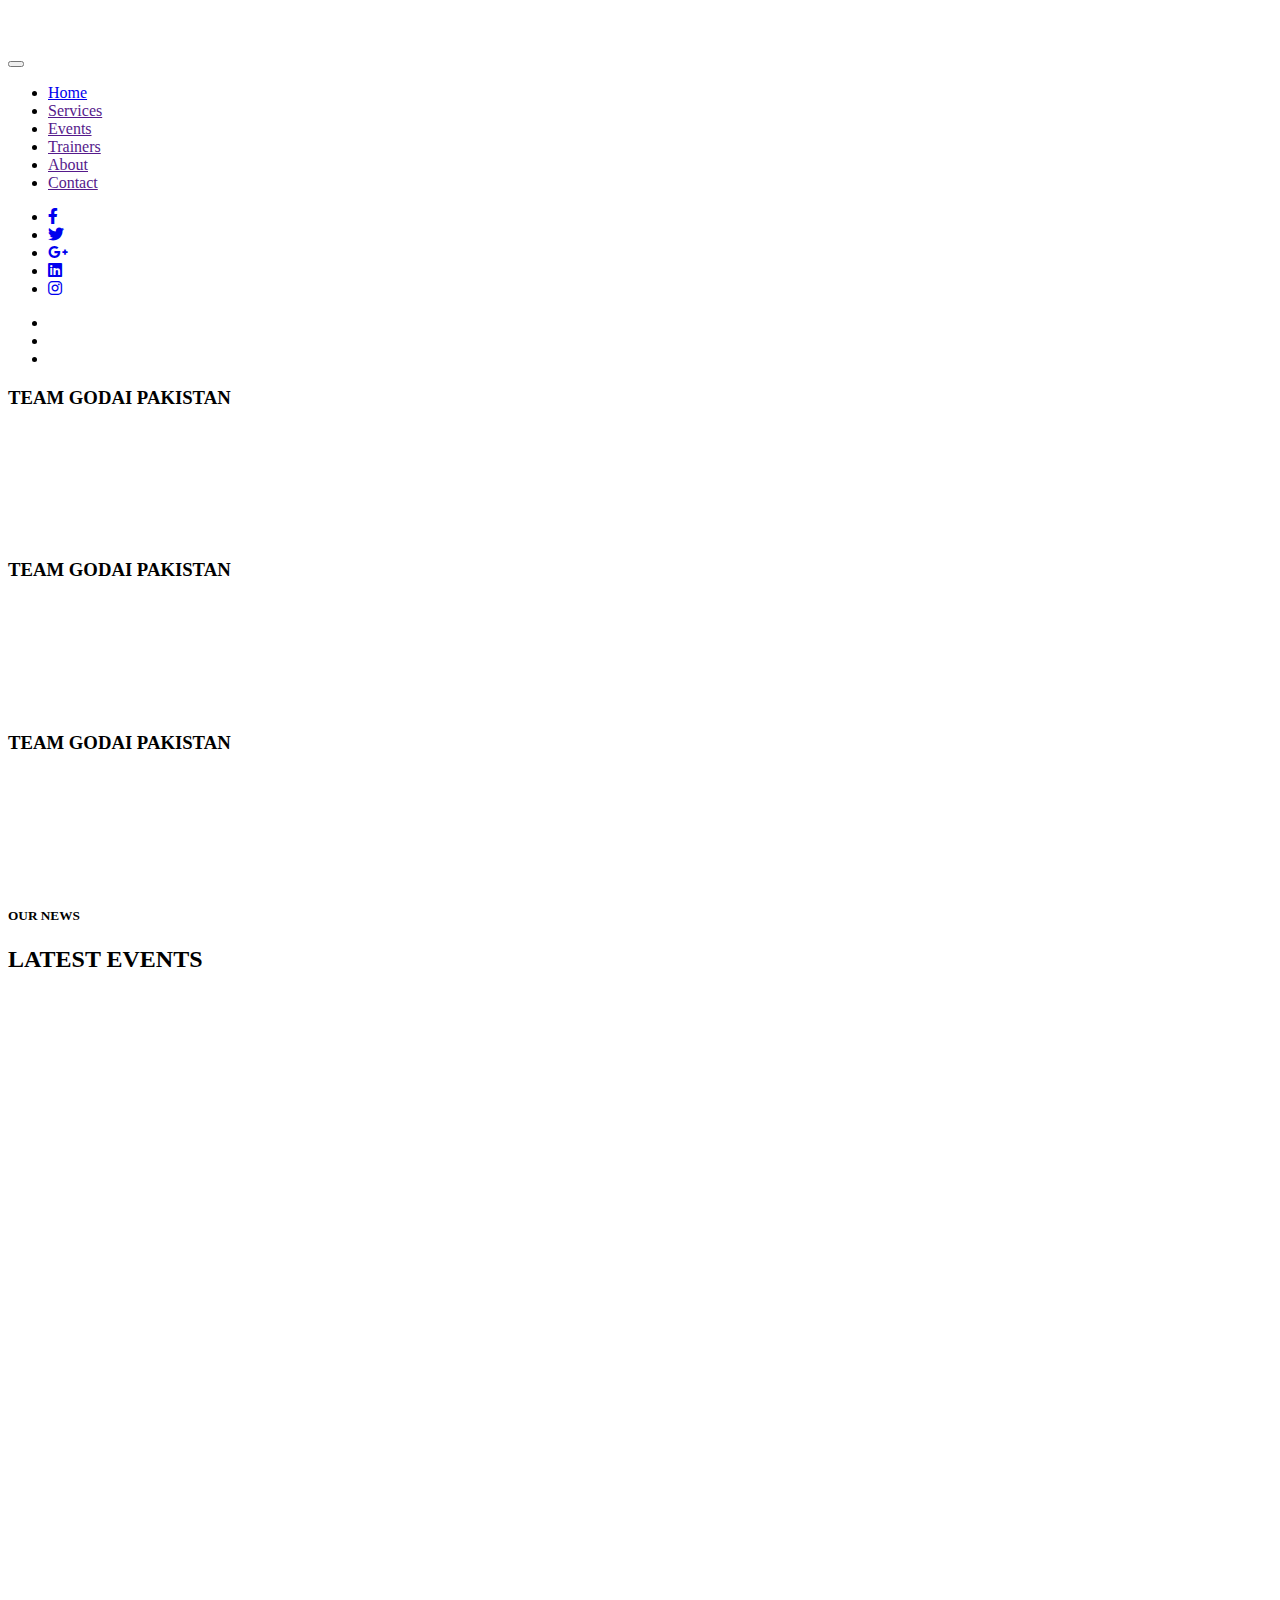
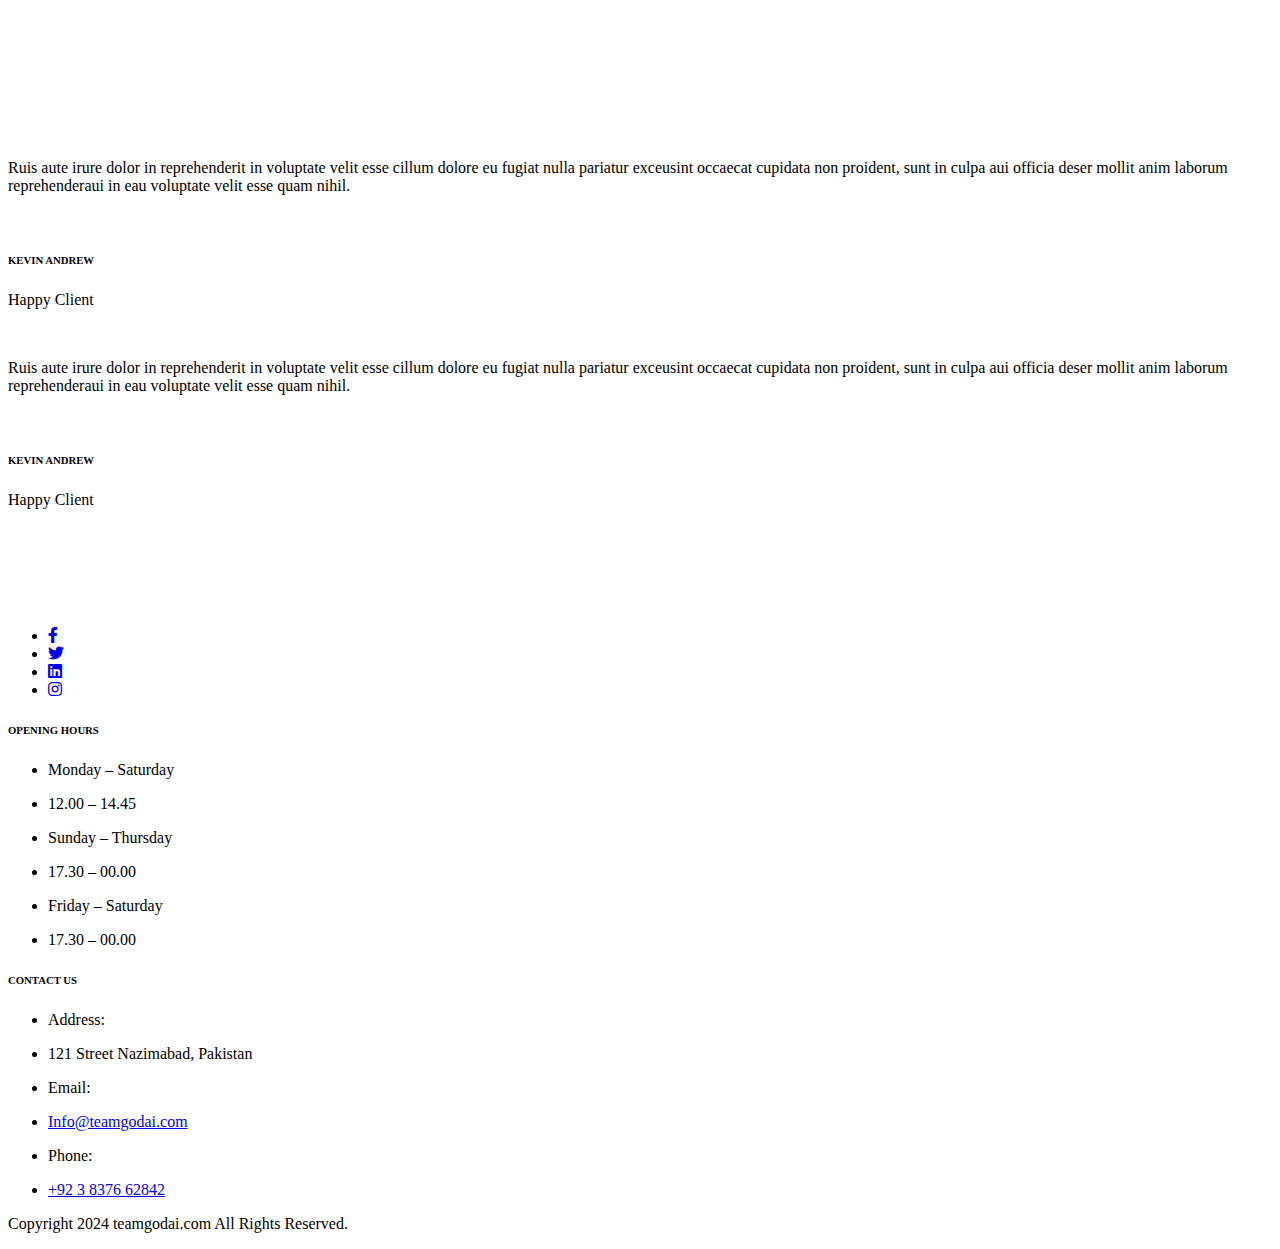
==== index.html @ 5edf479d "index file location change" ====
<!DOCTYPE html>
<html>

<head>
    <title>Home | Team Godai Pakistan</title>

    <!-- /SEO Ultimate -->
    <meta name="viewport" content="width=device-width, initial-scale=1, maximum-scale=1, user-scalable=0">
    <meta charset="utf-8">
    <link rel="apple-touch-icon" sizes="57x57" href="./assets/images/favicon/apple-icon-57x57.png">
    <link rel="apple-touch-icon" sizes="60x60" href="./assets/images/favicon/apple-icon-60x60.png">
    <link rel="apple-touch-icon" sizes="72x72" href="./assets/images/favicon/apple-icon-72x72.png">
    <link rel="apple-touch-icon" sizes="76x76" href="./assets/images/favicon/apple-icon-76x76.png">
    <link rel="apple-touch-icon" sizes="114x114" href="./assets/images/favicon/apple-icon-114x114.png">
    <link rel="apple-touch-icon" sizes="120x120" href="./assets/images/favicon/apple-icon-120x120.png">
    <link rel="apple-touch-icon" sizes="144x144" href="./assets/images/favicon/apple-icon-144x144.png">
    <link rel="apple-touch-icon" sizes="152x152" href="./assets/images/favicon/apple-icon-152x152.png">
    <link rel="apple-touch-icon" sizes="180x180" href="./assets/images/favicon/apple-icon-180x180.png">
    <link rel="icon" type="image/png" sizes="192x192" href="./assets/images/favicon/android-icon-192x192.png">
    <link rel="icon" type="image/png" sizes="32x32" href="./assets/images/favicon/favicon-32x32.png">
    <link rel="icon" type="image/png" sizes="96x96" href="./assets/images/favicon/favicon-96x96.png">
    <link rel="icon" type="image/png" sizes="16x16" href="./assets/images/favicon/favicon-16x16.png">
    <link rel="manifest" href="assets/images/favicon/manifest.json">
    <meta name="msapplication-TileColor" content="#ffffff">
    <meta name="msapplication-TileImage" content="/ms-icon-144x144.png">
    <meta name="theme-color" content="#ffffff"> 

    <!-- Latest compiled and minified CSS -->
    <link href="assets/bootstrap/bootstrap.min.css" rel="stylesheet">
    <link rel="stylesheet" href="assets/js/bootstrap.min.js">
    
    <!-- Font Awesome link -->
    <link rel="stylesheet" href="https://cdnjs.cloudflare.com/ajax/libs/font-awesome/6.0.0-beta3/css/all.min.css">
    <!-- <link rel="stylesheet" href="assets/fonts/all.min.css"> -->
    
    <!-- StyleSheet link CSS -->
    <link href="assets/css/style.css" rel="stylesheet" type="text/css">
    <link href="assets/css/mediaqueries.css" rel="stylesheet" type="text/css">
    <link href="assets/css/owl.carousel.min.css" rel="stylesheet" type="text/css">
    <link href="assets/css/owl.theme.default.min.css" rel="stylesheet" type="text/css">
    <link href="../aos.css" rel="stylesheet">
    <link rel="stylesheet" href="./assets/popups/popup.css">
</head>

<body>
    <div class="banner-section-outer">
        <header>
            <div class="container">
                <nav class="navbar navbar-expand-lg navbar-light">
                    <a class="navbar-brand" href="./index.html">
                        <figure class="mb-0"><img src="./assets/images/logo header.png" alt="" class="img-fluid"></figure>
                    </a>
                    <button class="navbar-toggler collapsed" type="button" data-toggle="collapse" data-target="#navbarSupportedContent" aria-controls="navbarSupportedContent" aria-expanded="false" aria-label="Toggle navigation">
                <!-- <span class="navbar-toggler-icon"></span>
                <span class="navbar-toggler-icon"></span>
                <span class="navbar-toggler-icon"></span> -->
                </button>
                    <div class="collapse navbar-collapse" id="navbarSupportedContent">
                        <ul class="navbar-nav ml-auto">
                            <li class="nav-item active">
                                <a class="nav-link" href="./index.html">Home</a>
                            </li>
                            <li class="nav-item">
                                <a class="nav-link" href="">Services</a>
                            </li>
                            <li class="nav-item">
                                <a class="nav-link" href="">Events</a>
                            </li>
                            <li class="nav-item">
                                <a class="nav-link" href="">Trainers</a>
                            </li>
                            <li class="nav-item">
                                <a class="nav-link" href="">About</a>
                            </li>
                            <!-- <li class="nav-item">
                                <a class="nav-link" href="./pricing.html">Pricing</a>
                            </li> -->
                            <li class="nav-item">
                                <a class="nav-link contact_btn" href="">Contact</a>
                            </li>
                        </ul>
                    </div>
                </nav>
            </div>
        </header>


        <!-- SOCIAL ICONS -->
        <div class="left_icons float-left d-table" >
            <div class="icon_content d-table-cell align-middle">
                <ul class="list-unstyled p-0 m-0">
                    <li>
                        <a href="https://www.facebook.com/teamgodaipakistan"><i class="fa-brands fa-facebook-f" aria-hidden="true"></i></a>
                    </li>
                    <li>
                        <a href="https://twitter.com/TeamGodaiPak"><i class="fa-brands fa-twitter" aria-hidden="true"></i></a>
                    </li>
                    <li>
                        <a href="#"><i class="fa-brands fa-google-plus-g" aria-hidden="true"></i></a>
                    </li>
                    <li>
                        <a href="https://www.linkedin.com/in/team-godai-pakistan-36555a2a0/"><i class="fa-brands fa-linkedin" aria-hidden="true"></i></a>
                    </li>
                    <li class="p-0">
                        <a href="https://www.instagram.com/teamgodaipakistan2000/"><i class="fa-brands fa-instagram" aria-hidden="true"></i></a>
                    </li>
                </ul>
            </div>
        </div>
        
        
        <!-- BANNER SECTION -->
        <section class="banner-section">
            <div class="container">
                <div class="row">
                    <div class="col-lg-12 col-md-12 col-sm-12 col-xs-12">
                        <div id="banner_slider" class="carousel slide" data-ride="carousel">
                            <ul class="carousel-indicators">
                                <li data-target="#banner_slider" data-slide-to="0" class="active"></li>
                                <li data-target="#banner_slider" data-slide-to="1"></li>
                                <li data-target="#banner_slider" data-slide-to="2"></li>
                            </ul>
                            <div class="carousel-inner">
                                <div class="carousel-item active">
                                    <div class="banner-section-content">
                                        <div class="banner-section-wrapper">
                                            <h3>TEAM GODAI PAKISTAN</h3>
                                            <h1 data-aos="fade-up">BE PASSIONATE</h1>
                                            <figure class="white_line mb-0">
                                                <img src="./assets/images/banner_white_line.png" alt="" class="img-fluid">
                                            </figure>
                                        </div>
                                        <p data-aos="fade-right">GYM & Fitness Center Build For Your Health.</p>
                                        <!-- <div class="btn_wrapper" data-aos="fade-up">
                                            <a class="text-decoration-none join_now_btn" href="./about.html#video">Join us now
                                            <i class="fa-solid fa-play"></i>
                                        </a>
                                        </div> -->
                                    </div>
                                </div>
                                <div class="carousel-item">
                                    <div class="banner-section-content">
                                        <div class="banner-section-wrapper">
                                            <h3>TEAM GODAI PAKISTAN</h3>
                                            <h1 data-aos="fade-up">BE PASSIONATE</h1>
                                            <figure class="white_line mb-0">
                                                <img src="./assets/images/banner_white_line.png" alt="" class="img-fluid">
                                            </figure>
                                        </div>
                                        <p data-aos="fade-right">GYM & Fitness Center Build For Your Health.</p>
                                    </div>
                                </div>
                                <div class="carousel-item">
                                    <div class="banner-section-content">
                                        <div class="banner-section-wrapper">
                                            <h3>TEAM GODAI PAKISTAN</h3>
                                            <h1 data-aos="fade-up">BE PASSIONATE</h1>
                                            <figure class="white_line mb-0">
                                                <img src="./assets/images/banner_white_line.png" alt="" class="img-fluid">
                                            </figure>
                                        </div>
                                        <p data-aos="fade-right">GYM & Fitness Center Build For Your Health.</p>
                                    </div>
                                </div>
                            </div>
                        </div>
                    </div>
                </div>
            </div>
        </section>
        <!-- VIDEO ICON -->
        <!-- <div class="banner_video position-relative">
            <a class="popup-vimeo" href="https://video-previews.elements.envatousercontent.com/h264-video-previews/9b19c081-53dc-4345-a05e-0c9a4a52f3e6/26111213.mp4">
                <figure class="video_img mb-0">
                    <img class="thumb img-fluid" style="cursor: pointer" src="./assets/images/banner_video_icon.png" alt="">
                </figure>
            </a>
        </div> -->
    </div>

    <!-- OUR NEWS SECTION -->
    <section class="our_news_section">
        <div class="container">
            <div class="row">
                <div class="col-lg-12 col-md-12 col-sm-12 col-xs-12">
                    <div class="our_news_content">
                        <h5>OUR NEWS</h5>
                        <h2>LATEST EVENTS</h2>
                    </div>
                </div>
            </div>
            <div class="row" data-aos="fade-up">
                <div class="owl-carousel owl-theme">
                    <div class="item">
                        <div class="our_news_box_content">
                            <div class="our_news_box_upper_portion">
                                <figure class="mb-0">
                                    <img src="./assets/images/our_news_1.png" alt="" class="img-fluid">
                                </figure>
                                <div class="our_news_box_image_content">
                                    <h4>07</h4>
                                    <span class="month">Feb</span>
                                </div>
                            </div>
                            <div class="our_news_box_lower_portion">
                                <h5>QUIS AUTEM VEA EUM IURE REPREHENDERIT</h5>
                                <p>Duis aute irure dolor in reprehenderi in voluptate velit esse cillum dolore eu fugiat nulla pariatur.</p>
                                <div class="btn_wrapper">
                                    <a class="read_more_btn text-decoration-none" data-toggle="modal" data-target="#blog-model-1" href="#">Read more</a>
                                </div>
                            </div>
                        </div>
                    </div>
                    <div class="item">
                        <div class="our_news_box_content">
                            <div class="our_news_box_upper_portion">
                                <figure class="mb-0">
                                    <img src="./assets/images/our_news_1.png" alt="" class="img-fluid">
                                </figure>
                                <div class="our_news_box_image_content">
                                    <h4>12</h4>
                                    <span class="month">Mar</span>
                                </div>
                            </div>
                            <div class="our_news_box_lower_portion">
                                <h5>REPREHENDERIT IN VOUTA VELIT ESSE CILLUM</h5>
                                <p>Duis aute irure dolor in reprehenderi in voluptate velit esse cillum dolore eu fugiat nulla pariatur.</p>
                                <div class="btn_wrapper">
                                    <a class="read_more_btn text-decoration-none" data-toggle="modal" data-target="#blog-model-2" href="#">Read more</a>
                                </div>
                            </div>
                        </div>
                    </div>
                    <div class="item">
                        <div class="our_news_box_content">
                            <div class="our_news_box_upper_portion">
                                <figure class="mb-0">
                                    <img src="./assets/images/our_news_1.png" alt="" class="img-fluid">
                                </figure>
                                <div class="our_news_box_image_content">
                                    <h4>23</h4>
                                    <span class="month">Jan</span>
                                </div>
                            </div>
                            <div class="our_news_box_lower_portion">
                                <h5>SOLUTA NOBIS OSE ALIGEN OPTIO CUMUE</h5>
                                <p>Duis aute irure dolor in reprehenderi in voluptate velit esse cillum dolore eu fugiat nulla pariatur.</p>
                                <div class="btn_wrapper">
                                    <a class="read_more_btn text-decoration-none" data-toggle="modal" data-target="#blog-model-3" href="#">Read more</a>
                                </div>
                            </div>
                        </div>
                    </div>
                </div>
            </div>
        </div>
    </section>

    <!-- TESTIMONIALS SECTION -->
    <section class="testimonials_section">
        <div class="container">
            <div class="row">
                <div class="col-lg-7 col-md-7 col-sm-12 col-xs-12">
                    <div class="testimonials_heading_content" data-aos="fade-right">
                        <h5>TESTIMONIALS</h5>
                        <h2>WHAT OUR CLIENTS SAY ABOUT US</h2>
                    </div>
                    <div class="owl-carousel owl-theme">
                        <div class="item">
                            <div class="testimonials_content">
                                <div class="testimonials_apostrophy_wrapper">
                                    <p>Ruis aute irure dolor in reprehenderit in voluptate velit esse cillum dolore eu fugiat nulla pariatur exceusint occaecat cupidata non proident, sunt in culpa aui officia deser mollit anim laborum reprehenderaui in eau
                                        voluptate velit esse quam nihil.</p>
                                    <figure class="apostrophy mb-0">
                                        <img src="./assets/images/testimonials_apostrophy.png" alt="" class="img-fluid">
                                    </figure>
                                </div>
                                <div class="testimonials_wrapper">
                                    <h6>KEVIN ANDREW</h6>
                                    <span>Happy Client</span>
                                    <figure class="white_line mb-0">
                                        <img src="./assets/images/testimonials_white_line.png" alt="" class="img-fluid">
                                    </figure>
                                </div>
                            </div>
                        </div>
                        <div class="item">
                            <div class="testimonials_content">
                                <div class="testimonials_apostrophy_wrapper">
                                    <p>Ruis aute irure dolor in reprehenderit in voluptate velit esse cillum dolore eu fugiat nulla pariatur exceusint occaecat cupidata non proident, sunt in culpa aui officia deser mollit anim laborum reprehenderaui in eau
                                        voluptate velit esse quam nihil.</p>
                                    <figure class="apostrophy mb-0">
                                        <img src="./assets/images/testimonials_apostrophy.png" alt="" class="img-fluid">
                                    </figure>
                                </div>
                                <div class="testimonials_wrapper">
                                    <h6>KEVIN ANDREW</h6>
                                    <span>Happy Client</span>
                                    <figure class="white_line mb-0">
                                        <img src="./assets/images/testimonials_white_line.png" alt="" class="img-fluid">
                                    </figure>
                                </div>
                            </div>
                        </div>
                    </div>
                </div>
                <div class="col-lg-5 col-md-5 col-sm-12 col-xs-12 d-lg-block d-md-flex align-items-center">
                    <div class="testimonials_image">
                        <figure class="mb-0">
                            <img src="./assets/images/testimonials_image.png" alt="">
                        </figure>
                    </div>
                </div>
            </div>
        </div>
    </section>
    
    <!-- FOOTER SECTION -->
    <section class="footer-section">
        <div class="container">
            <div class="middle-portion">
                <div class="row">
                    <div class="col-lg-3 col-md-4 col-sm-6 col-xs-12">
                        <div class="about_col">
                            <a href="./index.html">
                                <figure>
                                    <img src="./assets/images/logo.png" alt="" class="img-fluid">
                                </figure>
                            </a>
                            <ul class="list-unstyled">
                                <li class="icons"><a href="https://www.facebook.com/teamgodaipakistan"><i class="fa-brands fa-facebook-f" aria-hidden="true"></i></a></li>
                                <li class="icons"><a href="https://twitter.com/TeamGodaiPak"><i class="fa-brands fa-twitter" aria-hidden="true"></i></a></li>
                                <li class="icons"><a href="https://www.linkedin.com/in/team-godai-pakistan-36555a2a0/"><i class="fa-brands fa-linkedin" aria-hidden="true"></i></a></li>
                                <li class="icons"><a href="https://www.instagram.com/teamgodaipakistan2000/"><i class="fa-brands fa-instagram" aria-hidden="true"></i></a></li>
                            </ul>
                        </div>
                    </div>
                    <div class="col-lg-3 col-md-4 col-sm-6 col-xs-12 d-lg-block d-none">
                        <div class="hours_col">
                            <h6>OPENING HOURS</h6>
                            <ul class="list-unstyled">
                                <li><p>Monday – Saturday</p></li>
                                <li><span>12.00 – 14.45</span></li>
                                <li><p>Sunday – Thursday</p></li>
                                <li><span>17.30 – 00.00</span></li>
                                <li><p>Friday – Saturday</p></li>
                                <li><span>17.30 – 00.00</span></li>
                            </ul>
                        </div>
                    </div>
                    <div class="col-lg-4 col-md-4 col-sm-6 col-xs-12">
                        <div class="contact_col">
                            <h6>CONTACT US</h6>
                            <ul class="list-unstyled">
                                <li><p>Address:</p></li>
                                <li><span>121 Street Nazimabad, Pakistan</span></li>
                                <li><p>Email:</p></li>
                                <li class="mail"><a href="mailto:Info@teamgodai.com" class="text-decoration-none">Info@teamgodai.com</a></li>
                                <li><p>Phone:</p></li>
                                <li class="mb-0"><a href="tel:+923837662842" class="text-decoration-none">+92 3 8376 62842</a></li>
                            </ul>
                        </div>
                    </div>
                </div>
            </div>
        </div>
        <div class="bottom-portion">
            <div class="copyright col-xl-12">
                <p>Copyright 2024 teamgodai.com All Rights Reserved.</p>
            </div>
        </div>
        <!-- <figure class="mb-0 footer_right_icon right_icon">
            <img src="./assets/images/footer_right_icon.png" alt="" class="img-fluid">
        </figure> -->
    </section>


    <!-- BLOG SECTION POPUP -->
    <div id="blog-model-1" class="modal fade blog-model-con" tabindex="-1" style="display: none;" aria-hidden="true">
        <div class="modal-dialog">
            <div class="modal-content">
                <div class="modal-header">
                    <button type="button" class="close" data-dismiss="modal" aria-label="Close"><span aria-hidden="true" ><i class="fa-solid fa-x"></i></span></button>
                </div>
                <div class="modal-body">
                    <div class="blog-box-item mb-0">
                        <div class="blog-img">
                            <figure class="mb-0">
                                <img src="./assets/images/our_news_1.png" alt="blog-img" class="img-fluid">
                            </figure>
                        </div>
                        <div class="blog-content pl-0 pr-0">
                            <div class="blog-auteher-title">
                                <span>By Elina Parker</span>
                                <span class="float-lg-right">Oct 13, 2022</span>
                            </div>
                            <div class="social_icons">
                                <ul class="list-unstyled">
                                    <li><a href="#"><i class="fa-brands fa-facebook-f" aria-hidden="true"></i></a></li>
                                    <li><a href="#"><i class="fa-brands fa-twitter" aria-hidden="true"></i></a></li>
                                    <li><a href="#"><i class="fa-brands fa-instagram mr-0" aria-hidden="true"></i></a></li>
                                </ul>
                            </div>
                            <h5>QUIS AUTEM VEA EUM IURE REPREHENDERIT</h5>
                            <p>
                                Duis aute irure dolor in reprehenderi in voluptate velit esse cillum dolore eu fugiat nulla pariatur. in reprehenderit in voluptateesse occaecat cuida at non proident, sunt in culpa qui officia deserun.Lorem ipsum dolor sit amet, consectetur adipiscing
                                elit. Nullam tempor eros a tellus auctor, nec suscipit nunc dignissim. Ut suscipit gravida augue sed elementum. Sed sed luctus nisl. Donec scelerisque nisi in sodales mattis. Vestibulum suscipit odio ac enim blandit sollicitudin.
                                Aliquam ultrices sem quis urna placerat interdum. Etiam rutrum, quam sagittis tristique mollis, libero arcu scelerisque erat, eget tincidunt eros diam quis nunc.
                            </p>
                            <h5 class="contact">CONTACT US</h5>
                            <h3>SEND US A MESSAGE & JOIN OUR TEAM</h3>
                            <form class="contact-form blog-model-form">
                                <div class="row">
                                    <div class="col-lg-6 col-md-6 col-sm-6">
                                        <div class="form-group mb-0">
                                            <input type="text" name="name" id="fname" class="form-placeholder-color" placeholder="Name">
                                        </div>
                                    </div>
                                    <div class="col-lg-6 col-md-6 col-sm-6">
                                        <div class="form-group mb-0">
                                            <input type="tel" name="phone" id="phonenumber" class="form-placeholder-color form_style" placeholder="Phone">
                                        </div>
                                    </div>
                                    <div class="col-lg-6 col-md-6 col-sm-6">
                                        <div class="form-group mb-0">
                                            <input type="email" name="email" id="emailaddress" class="form-placeholder-color" placeholder="Email">
                                        </div>
                                    </div>
                                    <div class="col-lg-6 col-md-6 col-sm-6">
                                        <div class="form-group mb-0">
                                            <input type="text" name="sub" id="subject" class="form-placeholder-color form_style" placeholder="Subject">
                                        </div>
                                    </div>
                                </div>
                                <div class="row">
                                    <div class="col-lg-12">
                                        <div class=" form-group mb-0">
                                            <textarea rows="3" name="msg" id="message" class="form-placeholder-color" placeholder="Message"></textarea>
                                        </div>
                                    </div>
                                </div>
                                <button type="submit" name="btnsubmit" id="sendbtn">Send now<i class="fa-solid fa-play"></i></button>
                            </form>
                        </div>
                    </div>
                </div>
            </div>
        </div>
    </div>
    <div id="blog-model-2" class="modal fade blog-model-con" tabindex="-1" style="display: none;" aria-hidden="true">
        <div class="modal-dialog">
            <div class="modal-content">
                <div class="modal-header">
                    <button type="button" class="close" data-dismiss="modal" aria-label="Close"><span aria-hidden="true" ><i class="fa-solid fa-x"></i></span></button>
                </div>
                <div class="modal-body">
                    <div class="blog-box-item mb-0">
                        <div class="blog-img">
                            <figure class="mb-0">
                                <img src="./assets/images/our_news_2.png" alt="blog-img" class="img-fluid">
                            </figure>
                        </div>
                        <div class="blog-content pl-0 pr-0">
                            <div class="blog-auteher-title">
                                <span>By Elina Parker</span>
                                <span class="float-lg-right">Oct 13, 2022</span>
                            </div>
                            <div class="social_icons">
                                <ul class="list-unstyled">
                                    <li><a href="#"><i class="fa-brands fa-facebook-f" aria-hidden="true"></i></a></li>
                                    <li><a href="#"><i class="fa-brands fa-twitter" aria-hidden="true"></i></a></li>
                                    <li><a href="#"><i class="fa-brands fa-instagram mr-0" aria-hidden="true"></i></a></li>
                                </ul>
                            </div>
                            <h5>REPREHENDERIT IN VOUTA VELIT ESSE CILLUM</h5>
                            <p>
                                Duis aute irure dolor in reprehenderi in voluptate velit esse cillum dolore eu fugiat nulla pariatur. in reprehenderit in voluptateesse occaecat cuida at non proident, sunt in culpa qui officia deserun.Lorem ipsum dolor sit amet, consectetur adipiscing
                                elit. Nullam tempor eros a tellus auctor, nec suscipit nunc dignissim. Ut suscipit gravida augue sed elementum. Sed sed luctus nisl. Donec scelerisque nisi in sodales mattis. Vestibulum suscipit odio ac enim blandit sollicitudin.
                                Aliquam ultrices sem quis urna placerat interdum. Etiam rutrum, quam sagittis tristique mollis, libero arcu scelerisque erat, eget tincidunt eros diam quis nunc.
                            </p>
                            <h5 class="contact">CONTACT US</h5>
                            <h2>SEND US A MESSAGE & JOIN OUR TEAM</h2>
                            <form class="contact-form blog-model-form">
                                <div class="row">
                                    <div class="col-lg-6 col-md-6 col-sm-6">
                                        <div class="form-group mb-0">
                                            <input type="text" name="name" id="blog_sec_fname" class="form-placeholder-color" placeholder="Name">
                                        </div>
                                    </div>
                                    <div class="col-lg-6 col-md-6 col-sm-6">
                                        <div class="form-group mb-0">
                                            <input type="tel" name="phone" id="blog_sec_phonenumber" class="form-placeholder-color form_style" placeholder="Phone">
                                        </div>
                                    </div>
                                    <div class="col-lg-6 col-md-6 col-sm-6">
                                        <div class="form-group mb-0">
                                            <input type="email" name="email" id="blog_sec_emailaddress" class="form-placeholder-color" placeholder="Email">
                                        </div>
                                    </div>
                                    <div class="col-lg-6 col-md-6 col-sm-6">
                                        <div class="form-group mb-0">
                                            <input type="text" name="sub" id="blog_sec_subject" class="form-placeholder-color form_style" placeholder="Subject">
                                        </div>
                                    </div>
                                </div>
                                <div class="row">
                                    <div class="col-lg-12">
                                        <div class=" form-group mb-0">
                                            <textarea rows="3" name="msg" id="blog_sec_message" class="form-placeholder-color" placeholder="Message"></textarea>
                                        </div>
                                    </div>
                                </div>
                                <button type="submit" name="btnsubmit" id="blog_sec_sendbtn">Send now<i class="fa-solid fa-play"></i></button>
                            </form>
                        </div>
                    </div>
                </div>
            </div>
        </div>
    </div>
    <div id="blog-model-3" class="modal fade blog-model-con" tabindex="-1" style="display: none;" aria-hidden="true">
        <div class="modal-dialog">
            <div class="modal-content">
                <div class="modal-header">
                    <button type="button" class="close" data-dismiss="modal" aria-label="Close"><span aria-hidden="true" ><i class="fa-solid fa-x"></i></span></button>
                </div>
                <div class="modal-body">
                    <div class="blog-box-item mb-0">
                        <div class="blog-img">
                            <figure class="mb-0">
                                <img src="./assets/images/our_news_3.png" alt="blog-img" class="img-fluid">
                            </figure>
                        </div>
                        <div class="blog-content pl-0 pr-0">
                            <div class="blog-auteher-title">
                                <span>By Elina Parker</span>
                                <span class="float-lg-right">Oct 13, 2022</span>
                            </div>
                            <div class="social_icons">
                                <ul class="list-unstyled">
                                    <li><a href="#"><i class="fa-brands fa-facebook-f" aria-hidden="true"></i></a></li>
                                    <li><a href="#"><i class="fa-brands fa-twitter" aria-hidden="true"></i></a></li>
                                    <li><a href="#"><i class="fa-brands fa-instagram mr-0" aria-hidden="true"></i></a></li>
                                </ul>
                            </div>
                            <h5>SOLUTA NOBIS OSE ALIGEN OPTIO CUMUE</h5>
                            <p>
                                Duis aute irure dolor in reprehenderi in voluptate velit esse cillum dolore eu fugiat nulla pariatur. in reprehenderit in voluptateesse occaecat cuida at non proident, sunt in culpa qui officia deserun.Lorem ipsum dolor sit amet, consectetur adipiscing
                                elit. Nullam tempor eros a tellus auctor, nec suscipit nunc dignissim. Ut suscipit gravida augue sed elementum. Sed sed luctus nisl. Donec scelerisque nisi in sodales mattis. Vestibulum suscipit odio ac enim blandit sollicitudin.
                                Aliquam ultrices sem quis urna placerat interdum. Etiam rutrum, quam sagittis tristique mollis, libero arcu scelerisque erat, eget tincidunt eros diam quis nunc.
                            </p>
                            <h5 class="contact">CONTACT US</h5>
                            <h2>SEND US A MESSAGE & JOIN OUR TEAM</h2>
                            <form class="contact-form blog-model-form">
                                <div class="row">
                                    <div class="col-lg-6 col-md-6 col-sm-6">
                                        <div class="form-group mb-0">
                                            <input type="text" name="name" id="blog_third_fname" class="form-placeholder-color" placeholder="Name">
                                        </div>
                                    </div>
                                    <div class="col-lg-6 col-md-6 col-sm-6">
                                        <div class="form-group mb-0">
                                            <input type="tel" name="phone" id="blog_third_phonenumber" class="form-placeholder-color form_style" placeholder="Phone">
                                        </div>
                                    </div>
                                    <div class="col-lg-6 col-md-6 col-sm-6">
                                        <div class="form-group mb-0">
                                            <input type="email" name="email" id="blog_third_emailaddress" class="form-placeholder-color" placeholder="Email">
                                        </div>
                                    </div>
                                    <div class="col-lg-6 col-md-6 col-sm-6">
                                        <div class="form-group mb-0">
                                            <input type="text" name="sub" id="blog_third_subject" class="form-placeholder-color form_style" placeholder="Subject">
                                        </div>
                                    </div>
                                </div>
                                <div class="row">
                                    <div class="col-lg-12">
                                        <div class=" form-group mb-0">
                                            <textarea rows="3" name="msg" id="blog_third_message" class="form-placeholder-color" placeholder="Message"></textarea>
                                        </div>
                                    </div>
                                </div>
                                <button type="submit" name="btnsubmit" id="blog_third_sendbtn">Send now<i class="fa-solid fa-play"></i></button>
                            </form>
                        </div>
                    </div>
                </div>
            </div>
        </div>
    </div>
    <!-- Latest compiled JavaScript -->
    <script src="assets/js/jquery-3.6.0.min.js"></script>
    <script src="assets/js/popper.min.js"></script>
    <script src="assets/js/video-popup.js"></script>
    <script src="assets/js/bootstrap.min.js"></script>
    <script src="assets/js/custom.js"></script>
    <script src="../aos.js"></script>
    <script src="assets/js/owl.carousel.js"></script>
    <script src="assets/js/carousel.js"></script>
    <script src="assets/js/video-section.js"></script>
    <script src="assets/js/counter.js"></script>
    <script src="assets/js/animation.js"></script>
</body>

</html>
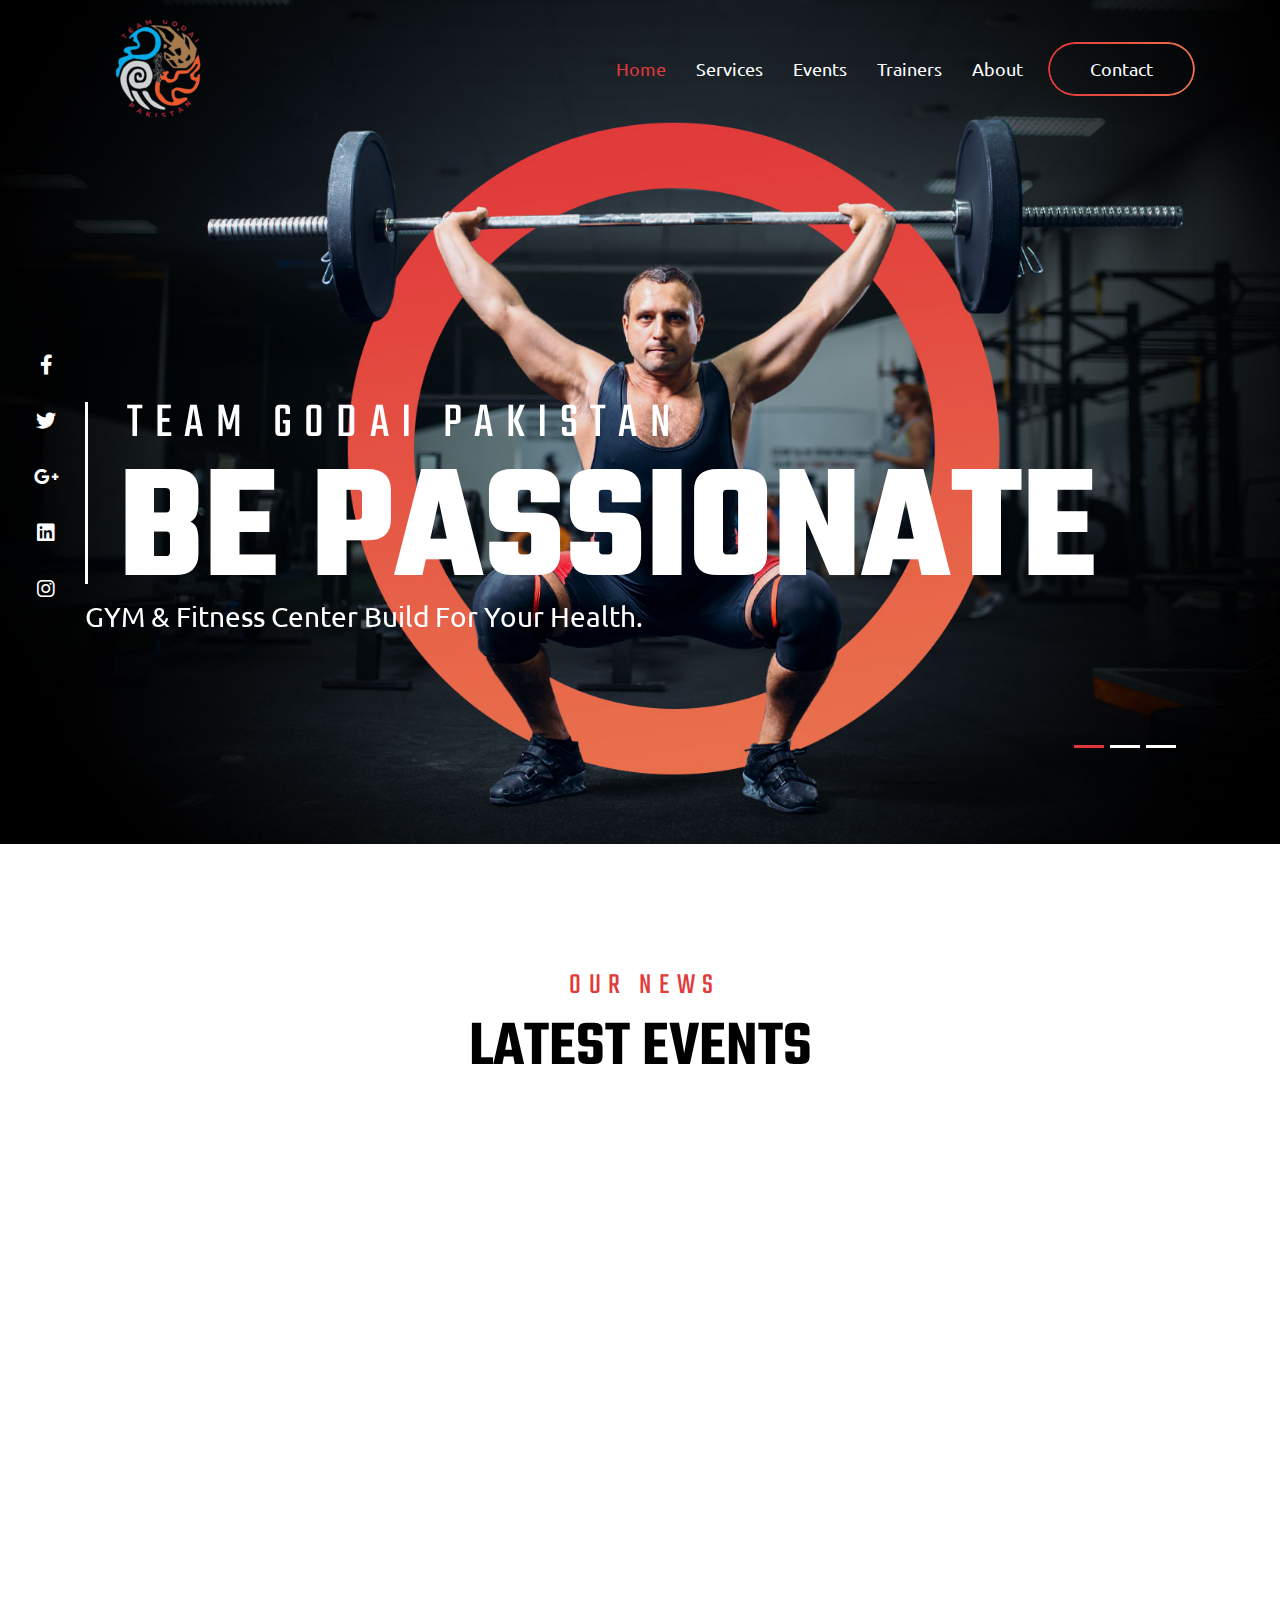
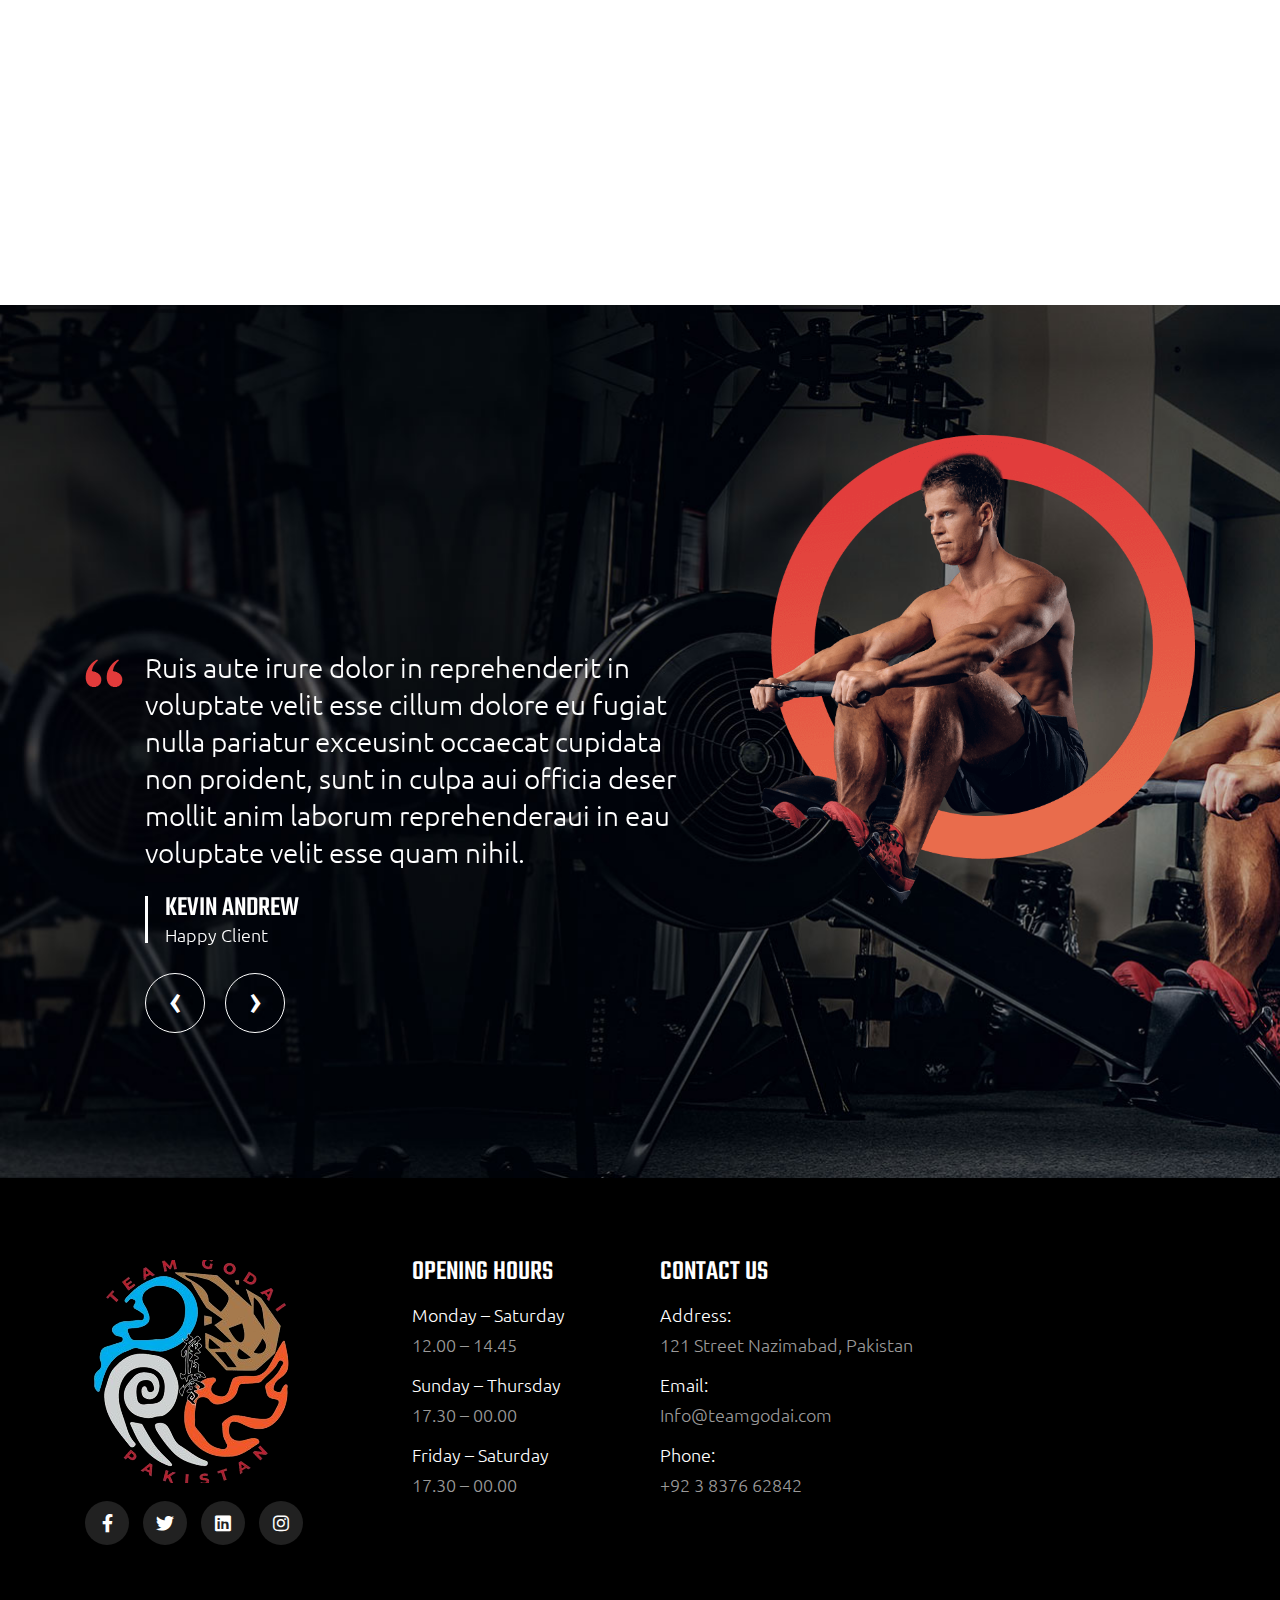
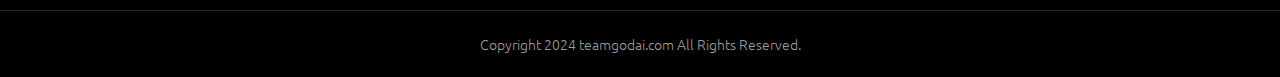
==== commit a2ca5aae: "some file location changes" ====
--- a/index.html
+++ b/index.html
@@ -38,8 +38,8 @@
     <link href="assets/css/mediaqueries.css" rel="stylesheet" type="text/css">
     <link href="assets/css/owl.carousel.min.css" rel="stylesheet" type="text/css">
     <link href="assets/css/owl.theme.default.min.css" rel="stylesheet" type="text/css">
-    <link href="../aos.css" rel="stylesheet">
-    <link rel="stylesheet" href="./assets/popups/popup.css">
+    <link href="assets/aos.css" rel="stylesheet">
+    <link rel="stylesheet" href="assets/popups/popup.css">
 </head>
 
 <body>
@@ -595,7 +595,7 @@
     <script src="assets/js/video-popup.js"></script>
     <script src="assets/js/bootstrap.min.js"></script>
     <script src="assets/js/custom.js"></script>
-    <script src="../aos.js"></script>
+    <script src="assets/aos.js"></script>
     <script src="assets/js/owl.carousel.js"></script>
     <script src="assets/js/carousel.js"></script>
     <script src="assets/js/video-section.js"></script>
--- a/assets/css/style.css
+++ b/assets/css/style.css
@@ -0,0 +1,2698 @@
+/*------------------------------------------------------------------
+[Master Stylesheet]
+
+Project:  Xtreme Fitness
+-------------------------------------------------------------------*/
+
+/*------------------------------------------------------------------
+[Table of contents]
+
+1. Body
+2. Header
+3. Banner Section
+4. Why Choose Us Section
+5. About Us Section
+6. Our Services Section
+7. Facilities Section
+8. Testimonials Section
+9. Pricing Tables Section
+10. Team Members Section
+11. Contact Us Section
+12. Our News Section
+13. Footer Section
+*/
+
+@import url('https://fonts.googleapis.com/css2?family=Teko:wght@400;500;600;700&family=Ubuntu:wght@300;400&display=swap');
+body {
+    font-family: 'Ubuntu', sans-serif;
+}
+
+:root {
+    --e-global-color-primary: #000000;
+    --e-global-color-secondary: #e13b3b;
+    --e-global-color-text: #55616d;
+    --e-global-color-accent: #e13a3b;
+    --e-global-color-white: #ffffff;
+    --e-global-color-dark-grayish-red: #747373;
+    --e-global-color-dark-grayish: #9b9a9a;
+    --e-global-color-very-dark-grayish: #6d7072;
+    --e-global-color-very-dark-gray: #212121;
+    --e-global-color-soft-red: #e9704d;
+    --e-global-color-bright-red: #e2373a;
+    --e-global-color-mostly-black: #262626;
+    --e-global-color-light-gray: #e9e9e9;
+}
+
+h1 {
+    font-family: 'Teko', sans-serif;
+    font-size: 85px;
+    line-height: 75px;
+    font-weight: 700;
+    color: var(--e-global-color-white);
+}
+
+h2 {
+    font-family: 'Teko', sans-serif;
+    font-size: 65px;
+    line-height: 66px;
+    font-weight: 600;
+}
+
+h3 {
+    font-family: 'Teko', sans-serif;
+    font-size: 50px;
+    line-height: 45px;
+    font-weight: 400;
+    color: white;
+}
+
+h4 {
+    font-family: 'Teko', sans-serif;
+    font-weight: 600;
+    font-size: 35px;
+    line-height: 24px;
+}
+
+h5 {
+    font-family: 'Teko', sans-serif;
+    font-size: 30px;
+    line-height: 24px;
+    font-weight: 400;
+}
+
+h6 {
+    font-family: 'Teko', sans-serif;
+    font-size: 28px;
+    line-height: 24px;
+    font-weight: 500;
+}
+
+p {
+    font-weight: 300;
+    font-size: 18px;
+    line-height: 26px;
+}
+
+/* Home Page Style */
+
+/* Home Page Header Section Style */
+
+.banner-section-outer {
+    background-image: url('../images/banner_background.jpg');
+    background-size: cover;
+    background-repeat: no-repeat;
+    background-position: center;
+}
+
+.navbar-collapse ul {
+    text-align: center;
+    align-items: center;
+    display: inherit;
+}
+
+.navbar-nav .nav-item a {
+    font-size: 18px;
+    line-height: 18px;
+    font-weight: 400;
+    color: var(--e-global-color-white) !important;
+    transition: all 0.3s ease-in-out;
+}
+
+.navbar-nav .nav-item a:hover {
+    color: var(--e-global-color-accent) !important;
+}
+
+.navbar-nav .active>a {
+    color: var(--e-global-color-accent) !important;
+}
+
+.navbar-nav .active>.contact_btn {
+    background-image: linear-gradient(90deg, var(--e-global-color-bright-red) 0%, var(--e-global-color-soft-red) 100%);
+    border-radius: 50px;
+    color: var(--e-global-color-white) !important;
+}
+
+.navbar-nav .nav-item .contact_btn {
+    position: relative;
+    padding: 18px 42px !important;
+    text-align: center;
+    display: inline-block;
+    border-radius: 50px;
+    transition: all 0.3s ease-in-out;
+}
+
+.navbar-nav .nav-item .contact_btn::before {
+    content: "";
+    position: absolute;
+    inset: 0;
+    border-radius: 50px;
+    padding: 2px;
+    background: linear-gradient(90deg, var(--e-global-color-bright-red) 0%, var(--e-global-color-soft-red) 100%);
+    -webkit-mask: linear-gradient(#fff 0 0) content-box, linear-gradient(#fff 0 0);
+    -webkit-mask-composite: xor;
+    mask-composite: exclude;
+    pointer-events: none;
+}
+
+.navbar-nav .nav-item .contact_btn:hover {
+    background-image: linear-gradient(90deg, var(--e-global-color-bright-red) 0%, var(--e-global-color-soft-red) 100%);
+    border-radius: 50px;
+    color: var(--e-global-color-white) !important;
+}
+
+.nav-link {
+    padding: 0;
+}
+
+.navbar-brand {
+    margin-left: 0;
+    margin-right: 0;
+    padding-top: 0;
+    padding-bottom: 0;
+}
+
+.navbar {
+    padding: 25px 0;
+}
+
+.navbar-nav li {
+    margin: 0px 17px 0 16px;
+}
+
+.navbar-expand-lg .navbar-nav .nav-link {
+    padding-right: 0;
+    padding-left: 0;
+}
+
+.navbar-nav li:first-child {
+    margin-left: 0;
+}
+
+.navbar-nav li:last-child {
+    margin-right: 0;
+    padding-right: 0;
+    margin-left: 18px;
+}
+
+/* Home Page Social Icons Style */
+
+.left_icons {
+    height: 700px;
+    margin-left: 60px;
+}
+
+.left_icons ul li {
+    display: block;
+    padding-bottom: 8px;
+}
+
+.left_icons ul li i {
+    border-radius: 100%;
+    background: transparent;
+    color: var(--e-global-color-white);
+    font-size: 20px;
+    line-height: 48px;
+    height: 48px;
+    width: 48px;
+    text-align: center;
+    transition: all 0.3s ease-in-out;
+}
+
+.left_icons i:hover {
+    background-image: linear-gradient(-82deg, var(--e-global-color-accent) 0%, var(--e-global-color-soft-red) 100%);
+}
+
+/* Home Page Banner Section Style */
+
+.banner-section {
+    padding: 250px 0 185px;
+}
+
+.banner-section-outer .banner-section .banner-section-content {
+    padding-top: 80px;
+}
+
+.banner-section-outer .banner-section .banner-section-content .banner-section-wrapper {
+    position: relative;
+    padding-left: 42px;
+}
+
+.banner-section-outer .banner-section .banner-section-content h3 {
+    color: var(--e-global-color-white);
+    margin-bottom: 18px;
+    letter-spacing: 12.2px;
+}
+
+.banner-section-outer .banner-section .banner-section-content h1 {
+    font-size: 185px;
+    line-height: 100px;
+    margin-bottom: 0;
+    margin-left: -8px;
+}
+
+.banner-section-outer .banner-section .banner-section-content .banner-section-wrapper .white_line {
+    position: absolute;
+    top: 0;
+    left: 0;
+}
+
+.banner-section-outer .banner-section .banner-section-content p {
+    font-weight: 400;
+    font-size: 28px;
+    line-height: 24px;
+    color: var(--e-global-color-white);
+    margin-bottom: 30px;
+}
+
+.banner-section-content .btn_wrapper .join_now_btn {
+    font-weight: 400;
+    font-size: 20px;
+    line-height: 20px;
+    padding: 20px 80px 20px 32px;
+    text-align: center;
+    color: var(--e-global-color-white);
+    border: 2px solid var(--e-global-color-very-dark-grayish);
+    display: inline-block;
+    background-color: transparent;
+    border-radius: 50px;
+    transition: all 0.3s ease-in-out;
+}
+
+.banner-section-content .btn_wrapper .join_now_btn:hover {
+    background-image: linear-gradient(-82deg, var(--e-global-color-soft-red) 0%, var(--e-global-color-accent) 100%);
+    border-image: linear-gradient(-82deg, var(--e-global-color-soft-red) 0%, var(--e-global-color-accent) 100%);
+    border: 2px solid transparent;
+}
+
+.banner-section-content .join_now_btn i {
+    color: var(--e-global-color-white);
+    font-size: 12px;
+    line-height: 42px;
+    height: 42px;
+    width: 52px;
+    position: absolute;
+    left: 158px;
+    top: 11px;
+    background-image: linear-gradient(-82deg, var(--e-global-color-accent) 0%, var(--e-global-color-soft-red) 100%);
+    background-color: transparent;
+    border-radius: 50px;
+    outline: none;
+    box-shadow: none;
+    transition: all 0.3s ease-in-out;
+}
+
+.banner-section-content .btn_wrapper .join_now_btn:hover i {
+    background-color: var(--e-global-color-white);
+    color: var(--e-global-color-secondary);
+    background-image: none;
+}
+
+.banner_video .video_img {
+    position: absolute;
+    right: 56px;
+    bottom: 172px;
+}
+
+#banner_slider .carousel-indicators {
+    right: -490px;
+    bottom: -130px;
+    left: unset;
+}
+
+#banner_slider .carousel-indicators li {
+    background-color: var(--e-global-color-white);
+    opacity: 1;
+}
+
+#banner_slider .carousel-indicators .active {
+    background-color: var(--e-global-color-bright-red);
+}
+
+/* Home Page Choose Us Section Style */
+
+.choose_us_section {
+    padding: 130px 0;
+}
+
+.choose_us_content {
+    text-align: center;
+}
+
+.choose_us_content h5 {
+    margin-bottom: 20px;
+    color: var(--e-global-color-secondary);
+    letter-spacing: 7.6px;
+    padding-left: 14px;
+}
+
+.choose_us_content h2 {
+    margin-bottom: 28px;
+    color: var(--e-global-color-primary);
+}
+
+.choose_us_box_content {
+    box-shadow: 1px 1px 50px rgb(0 0 0 / 5%);
+    width: 100%;
+    text-align: center;
+    padding: 55px 26px 42px;
+    border: 2px solid var(--e-global-color-white);
+    cursor: pointer;
+    transition: all 0.3s ease-in-out;
+}
+
+.choose_us_box_content:hover {
+    border: 2px solid var(--e-global-color-accent);
+}
+
+.choose_us_box_content figure {
+    margin-bottom: 28px;
+}
+
+.choose_us_box_content figure img {
+    margin: 0 auto;
+}
+
+.choose_us_box_content h6 {
+    color: var(--e-global-color-primary);
+    margin-bottom: 11px;
+}
+
+.choose_us_box_content:hover h6 {
+    color: var(--e-global-color-secondary);
+}
+
+.choose_us_box_content p {
+    color: var(--e-global-color-text);
+    margin-bottom: 12px;
+}
+
+.choose_us_box_content .btn_wrapper .read_more_btn {
+    font-weight: 400;
+    font-size: 18px;
+    line-height: 18px;
+    color: var(--e-global-color-secondary);
+    display: inline-block;
+    transition: all 0.3s ease-in-out;
+}
+
+.choose_us_section .owl-carousel .owl-nav {
+    display: block !important;
+    margin-top: 40px;
+}
+
+.choose_us_section .owl-carousel .owl-nav button.owl-prev {
+    width: 60px;
+    height: 60px;
+    line-height: 60px;
+    border-radius: 100px;
+    margin: 0 10px 0 0;
+    border: 1px solid var(--e-global-color-primary);
+    background-color: var(--e-global-color-primary);
+    transition: all 0.3s ease-in-out;
+}
+
+.choose_us_section .owl-carousel .owl-nav button.owl-prev:hover {
+    background-image: linear-gradient(-82deg, var(--e-global-color-accent) 0%, var(--e-global-color-soft-red) 100%);
+    border-image: 1px solid linear-gradient(-82deg, var(--e-global-color-accent) 0%, var(--e-global-color-soft-red) 100%);
+    border: 1px solid transparent;
+}
+
+.choose_us_section .owl-carousel .owl-nav button.owl-prev span {
+    font-size: 44px;
+    line-height: 50px;
+    color: var(--e-global-color-white);
+}
+
+.choose_us_section .owl-carousel .owl-nav button.owl-next {
+    width: 60px;
+    height: 60px;
+    line-height: 60px;
+    border-radius: 100px;
+    margin: 0 0 0 10px;
+    background-color: var(--e-global-color-primary);
+    border: 1px solid var(--e-global-color-primary);
+    transition: all 0.3s ease-in-out;
+}
+
+.choose_us_section .owl-carousel .owl-nav button.owl-next:hover {
+    background-image: linear-gradient(-82deg, var(--e-global-color-accent) 0%, var(--e-global-color-soft-red) 100%);
+    border-image: 1px solid linear-gradient(-82deg, var(--e-global-color-accent) 0%, var(--e-global-color-soft-red) 100%);
+    border: 1px solid transparent;
+}
+
+.choose_us_section .owl-carousel .owl-nav button.owl-next span {
+    font-size: 44px;
+    line-height: 50px;
+    color: var(--e-global-color-white);
+}
+
+.choose_us_section .owl-carousel .owl-nav button:focus {
+    outline: none;
+}
+
+/* Home Page About Us Section Style */
+
+.aboutus_section {
+    background-image: url('../images/aboutus_background.jpg');
+    background-size: cover;
+    background-repeat: no-repeat;
+    background-position: center;
+    padding: 125px 0 160px;
+}
+
+.aboutus_image {
+    position: relative;
+}
+
+.aboutus_image figure {
+    position: absolute;
+    top: 5px;
+    left: -104px;
+}
+
+.aboutus_content {
+    margin-top: 45px;
+}
+
+.aboutus_content h5 {
+    margin-bottom: 18px;
+    color: var(--e-global-color-secondary);
+    letter-spacing: 7.6px;
+}
+
+.aboutus_content h2 {
+    color: var(--e-global-color-white);
+    margin-bottom: 12px;
+}
+
+.aboutus_content p {
+    font-weight: 300;
+    font-size: 20px;
+    line-height: 32px;
+    color: var(--e-global-color-white);
+    margin-bottom: 32px;
+}
+
+.aboutus_content .counter_wrapper {
+    margin-bottom: 34px;
+}
+
+.aboutus_content .counter_wrapper .rating {
+    font-family: 'Teko', sans-serif;
+    font-size: 65px;
+    line-height: 55px;
+    font-weight: 600;
+    color: var(--e-global-color-secondary);
+}
+
+.aboutus_content .counter_wrapper .plus_sign {
+    font-family: 'Teko', sans-serif;
+    font-size: 65px;
+    line-height: 55px;
+    font-weight: 600;
+    color: var(--e-global-color-secondary);
+    margin-left: -6px;
+}
+
+.aboutus_content .counter_wrapper p {
+    font-family: 'Teko', sans-serif;
+    font-size: 28px;
+    line-height: 32px;
+    font-weight: 400;
+    color: var(--e-global-color-white);
+    margin-bottom: 0;
+}
+
+.aboutus_content .margin_left {
+    padding-left: 16px;
+}
+
+.aboutus_content .btn_wrapper .readmore_btn {
+    font-weight: 400;
+    font-size: 20px;
+    line-height: 20px;
+    padding: 20px 82px 20px 35px;
+    text-align: center;
+    color: var(--e-global-color-white);
+    border: 2px solid var(--e-global-color-very-dark-grayish);
+    display: inline-block;
+    background-color: transparent;
+    border-radius: 50px;
+    position: relative;
+    transition: all 0.3s ease-in-out;
+}
+
+.aboutus_content .btn_wrapper .readmore_btn:hover {
+    background-image: linear-gradient(-82deg, var(--e-global-color-soft-red) 0%, var(--e-global-color-accent) 100%);
+    border-image: linear-gradient(-82deg, var(--e-global-color-soft-red) 0%, var(--e-global-color-accent) 100%);
+    border: 2px solid transparent;
+}
+
+.aboutus_content .readmore_btn i {
+    color: var(--e-global-color-white);
+    font-size: 12px;
+    line-height: 42px;
+    height: 42px;
+    width: 52px;
+    position: absolute;
+    left: 155px;
+    top: 10px;
+    background-image: linear-gradient(-82deg, var(--e-global-color-accent) 0%, var(--e-global-color-soft-red) 100%);
+    border-radius: 50px;
+    outline: none;
+    box-shadow: none;
+    transition: all 0.3s ease-in-out;
+}
+
+.aboutus_content .btn_wrapper .readmore_btn:hover i {
+    background-color: var(--e-global-color-white);
+    color: var(--e-global-color-secondary);
+    background-image: none;
+}
+
+/* Home Page Our Services Section Style */
+
+.our_services_section {
+    background-image: url('../images/our_services_background.png');
+    background-size: cover;
+    background-repeat: no-repeat;
+    background-position: center;
+    padding: 130px 0 365px;
+    position: relative;
+}
+
+.our_services_content {
+    text-align: center;
+}
+
+.our_services_content h5 {
+    margin-bottom: 20px;
+    color: var(--e-global-color-white);
+    letter-spacing: 7.6px;
+    padding-left: 12px;
+}
+
+.our_services_content h2 {
+    margin-bottom: 0;
+    color: var(--e-global-color-white);
+    padding: 0 180px;
+}
+
+.our_services_section .our_services_left_icon {
+    position: absolute;
+    left: 0;
+    top: 70px;
+}
+
+.our_services_section .our_services_right_icon {
+    position: absolute;
+    right: 0;
+    bottom: 70px;
+}
+
+.left_icon img {
+    -webkit-animation: mover 1s infinite alternate;
+    animation: mover 1s infinite alternate;
+}
+
+@-webkit-keyframes mover {
+    0% {
+        transform: translateY(0);
+    }
+    100% {
+        transform: translateY(-30px);
+    }
+}
+
+.right_icon img {
+    -webkit-animation: mover 1s infinite alternate;
+    animation: mover 1s infinite alternate;
+}
+
+@-webkit-keyframes mover {
+    0% {
+        transform: translateY(0);
+    }
+    100% {
+        transform: translateY(-30px);
+    }
+}
+
+/* Home Page Facilities Section Style */
+
+.facilities_section {
+    padding: 0 0 130px;
+    margin-top: -335px;
+}
+
+.facilities_image {
+    margin-bottom: 30px;
+    transition: all 0.3s ease-in-out;
+}
+
+.facilities_image img {
+    transition: all 0.3s ease-in-out;
+}
+
+.facilities_image:hover img {
+    opacity: 0.9;
+}
+
+.facilities_content {
+    position: absolute;
+    bottom: 32px;
+    left: 40px;
+}
+
+.facilities_content figure {
+    margin-bottom: 30px;
+}
+
+.facilities_content h5 {
+    font-weight: 500;
+    margin-bottom: 6px;
+}
+
+.facilities_content p {
+    padding-right: 130px;
+}
+
+.facilities_section .facilities_content .btn_wrapper {
+    text-align: left;
+    margin-top: 0;
+}
+
+.facilities_content .btn_wrapper .readmore_btn {
+    font-weight: 400;
+    font-size: 18px;
+    line-height: 18px;
+    color: var(--e-global-color-white);
+    display: inline-block;
+    transition: all 0.3s ease-in-out;
+}
+
+.facilities_content .btn_wrapper .readmore_btn:hover {
+    color: var(--e-global-color-accent);
+}
+
+.facilities_content .readmore_btn i {
+    color: var(--e-global-color-white);
+    font-size: 10px;
+    line-height: 24px;
+    height: 24px;
+    width: 28px;
+    text-align: center;
+    position: absolute;
+    left: 98px;
+    bottom: 0;
+    background-image: linear-gradient(-82deg, var(--e-global-color-accent) 0%, var(--e-global-color-soft-red) 100%);
+    border-radius: 50px;
+    outline: none;
+    box-shadow: none;
+    transition: all 0.3s ease-in-out;
+}
+
+.facilities_content .btn_wrapper .readmore_btn:hover i {
+    background-image: linear-gradient(-82deg, var(--e-global-color-soft-red) 0%, var(--e-global-color-accent) 100%);
+}
+
+.facilities_section .btn_wrapper {
+    text-align: center;
+    margin-top: 22px;
+}
+
+.facilities_section .btn_wrapper .join_now_btn {
+    font-weight: 400;
+    font-size: 20px;
+    line-height: 20px;
+    padding: 21px 80px 21px 34px;
+    text-align: center;
+    color: var(--e-global-color-white);
+    background-image: linear-gradient(-82deg, var(--e-global-color-accent) 0%, var(--e-global-color-soft-red) 100%);
+    display: inline-block;
+    border-radius: 50px;
+    position: relative;
+    transition: all 0.3s ease-in-out;
+}
+
+.facilities_section .btn_wrapper .join_now_btn:hover {
+    background-image: linear-gradient(-82deg, var(--e-global-color-soft-red) 0%, var(--e-global-color-accent) 100%);
+}
+
+.facilities_section .join_now_btn i {
+    color: var(--e-global-color-secondary);
+    font-size: 12px;
+    line-height: 42px;
+    height: 42px;
+    width: 52px;
+    position: absolute;
+    left: 158px;
+    top: 11px;
+    background-color: var(--e-global-color-white);
+    border-radius: 50px;
+    outline: none;
+    box-shadow: none;
+    transition: all 0.3s ease-in-out;
+}
+
+/* Home Page Testimonials Section Style */
+
+.testimonials_section {
+    background-image: url('../images/testimonials_background.jpg');
+    background-size: cover;
+    background-repeat: no-repeat;
+    background-position: center;
+    padding: 130px 0 145px;
+}
+
+.testimonials_image {
+    position: relative;
+}
+
+.testimonials_image figure {
+    position: absolute;
+    top: -30px;
+    left: 0;
+}
+
+.testimonials_heading_content {
+    margin-top: 18px;
+}
+
+.testimonials_heading_content h5 {
+    margin-bottom: 18px;
+    color: var(--e-global-color-secondary);
+    letter-spacing: 7.6px;
+}
+
+.testimonials_heading_content h2 {
+    color: var(--e-global-color-white);
+    margin-bottom: 22px;
+    padding-right: 110px;
+}
+
+.testimonials_content p {
+    font-weight: 300;
+    font-size: 28px;
+    line-height: 37px;
+    color: var(--e-global-color-white);
+    margin-bottom: 25px;
+    padding-right: 30px;
+}
+
+.testimonials_content h6 {
+    color: var(--e-global-color-white);
+    margin-bottom: 2px;
+}
+
+.testimonials_content span {
+    font-weight: 300;
+    font-size: 18px;
+    line-height: 26px;
+    color: var(--e-global-color-white);
+}
+
+.testimonials_content .testimonials_wrapper {
+    position: relative;
+    padding-left: 20px;
+    margin-left: 60px;
+}
+
+.testimonials_content .testimonials_wrapper .white_line {
+    position: absolute;
+    top: 0;
+    left: 0;
+}
+
+.testimonials_content .testimonials_apostrophy_wrapper {
+    position: relative;
+    padding-left: 60px;
+}
+
+.testimonials_content .testimonials_apostrophy_wrapper .apostrophy {
+    position: absolute;
+    top: 10px;
+    left: 0;
+}
+
+.testimonials_section .owl-carousel .owl-nav {
+    display: block !important;
+    margin-top: 25px;
+    text-align: left;
+    padding-left: 60px;
+}
+
+.testimonials_section .owl-carousel .owl-nav button.owl-prev {
+    width: 60px;
+    height: 60px;
+    line-height: 60px;
+    border-radius: 100px;
+    margin: 0 10px 0 0;
+    border: 1px solid var(--e-global-color-white);
+    background-color: transparent;
+    transition: all 0.3s ease-in-out;
+}
+
+.testimonials_section .owl-carousel .owl-nav button.owl-prev:hover {
+    background-image: linear-gradient(-82deg, var(--e-global-color-accent) 0%, var(--e-global-color-soft-red) 100%);
+    border-image: 1px solid linear-gradient(-82deg, var(--e-global-color-accent) 0%, var(--e-global-color-soft-red) 100%);
+    border: 1px solid transparent;
+}
+
+.testimonials_section .owl-carousel .owl-nav button.owl-prev span {
+    font-size: 44px;
+    line-height: 50px;
+    color: var(--e-global-color-white);
+}
+
+.testimonials_section .owl-carousel .owl-nav button.owl-next {
+    width: 60px;
+    height: 60px;
+    line-height: 60px;
+    border-radius: 100px;
+    margin: 0 0 0 10px;
+    border: 1px solid var(--e-global-color-white);
+    background-color: transparent;
+    transition: all 0.3s ease-in-out;
+}
+
+.testimonials_section .owl-carousel .owl-nav button.owl-next:hover {
+    background-image: linear-gradient(-82deg, var(--e-global-color-accent) 0%, var(--e-global-color-soft-red) 100%);
+    border-image: 1px solid linear-gradient(-82deg, var(--e-global-color-accent) 0%, var(--e-global-color-soft-red) 100%);
+    border: 1px solid transparent;
+}
+
+.testimonials_section .owl-carousel .owl-nav button.owl-next span {
+    font-size: 44px;
+    line-height: 50px;
+    color: var(--e-global-color-white);
+}
+
+.testimonials_section .owl-carousel .owl-nav button:focus {
+    outline: none;
+}
+
+/* Home Page Pricing Tables Section Style */
+
+.pricing_tables_section {
+    padding: 130px 0;
+}
+
+.pricing_tables_content {
+    text-align: center;
+}
+
+.pricing_tables_content h5 {
+    letter-spacing: 7.6px;
+    margin-bottom: 18px;
+    padding-left: 12px;
+    color: var(--e-global-color-secondary);
+}
+
+.pricing_tables_content h2 {
+    margin-bottom: 28px;
+    padding-left: 8px;
+    color: var(--e-global-color-primary);
+}
+
+.pricing_tables_box_content {
+    box-shadow: 1px 1px 50px rgb(0 0 0 / 5%);
+    width: 100%;
+    cursor: pointer;
+    transition: all 0.3s ease-in-out;
+}
+
+.pricing_tables_box_content:hover .pricing_tables_box_upper_portion img {
+    opacity: 0.8;
+}
+
+.pricing_tables_box_upper_portion {
+    position: relative;
+}
+
+.pricing_tables_box_upper_portion img {
+    transition: all 0.3s ease-in-out;
+}
+
+.pricing_tables_box_image_content {
+    background-image: linear-gradient(82deg, var(--e-global-color-accent) 0%, var(--e-global-color-soft-red) 100%);
+    width: 130px;
+    height: 130px;
+    text-align: center;
+    border-radius: 100px;
+    position: absolute;
+    bottom: -65px;
+    margin: 0 auto;
+    left: 0;
+    right: 0;
+    padding: 28px 28px;
+}
+
+.pricing_tables_box_image_content .price {
+    font-family: 'Teko', sans-serif;
+    font-size: 50px;
+    line-height: 50px;
+    font-weight: 600;
+    color: var(--e-global-color-white);
+}
+
+.pricing_tables_box_image_content .month {
+    font-size: 18px;
+    line-height: 18px;
+    font-weight: 300;
+    color: var(--e-global-color-white);
+}
+
+.pricing_tables_box_lower_portion {
+    padding: 100px 55px 50px;
+    transition: all 0.3s ease-in-out;
+    border: 2px solid var(--e-global-color-white);
+    border-top: none;
+}
+
+.pricing_tables_box_lower_portion h5 {
+    font-weight: 500;
+    color: var(--e-global-color-primary);
+    text-align: center;
+    margin-bottom: 12px;
+    transition: all 0.3s ease-in-out;
+}
+
+.pricing_tables_box_lower_portion ul {
+    margin-bottom: 26px;
+}
+
+.pricing_tables_box_lower_portion ul li {
+    font-size: 18px;
+    line-height: 40px;
+    color: var(--e-global-color-text);
+    font-weight: 300;
+}
+
+.pricing_tables_box_lower_portion ul li i {
+    color: var(--e-global-color-secondary);
+    font-size: 14px;
+    line-height: 14px;
+    margin-right: 15px;
+}
+
+.pricing_tables_box_lower_portion .btn_wrapper {
+    text-align: center;
+}
+
+.pricing_tables_box_lower_portion .join_now_btn {
+    font-size: 18px;
+    line-height: 18px;
+    font-weight: 400;
+    position: relative;
+    color: var(--e-global-color-secondary);
+    padding: 18px 38px;
+    border-radius: 50px;
+    text-align: center;
+    display: inline-block;
+    transition: all 0.3s ease-in-out;
+}
+
+.pricing_tables_box_lower_portion .join_now_btn::before {
+    content: "";
+    position: absolute;
+    inset: 0;
+    border-radius: 50px;
+    padding: 2px;
+    background: linear-gradient(90deg, var(--e-global-color-accent) 0%, var(--e-global-color-soft-red) 100%);
+    -webkit-mask: linear-gradient(#fff 0 0) content-box, linear-gradient(#fff 0 0);
+    -webkit-mask-composite: xor;
+    mask-composite: exclude;
+    pointer-events: none;
+}
+
+.pricing_tables_box_lower_portion:hover {
+    border: 2px solid var(--e-global-color-accent);
+    border-top: none;
+}
+
+.pricing_tables_box_lower_portion:hover .join_now_btn {
+    background-image: linear-gradient(90deg, var(--e-global-color-accent) 0%, var(--e-global-color-soft-red) 100%);
+    border-radius: 50px;
+    color: var(--e-global-color-white);
+}
+
+.pricing_tables_box_lower_portion:hover h5 {
+    color: var(--e-global-color-secondary);
+}
+
+/* Home Page Team Members Section Style */
+
+.team_member_section {
+    padding: 130px 0 65px;
+}
+
+.team_member_background_section {
+    background-image: url('../images/team_member_background.png');
+    background-size: cover;
+    background-repeat: no-repeat;
+    background-position: center;
+    position: relative;
+    padding: 130px 0 95px;
+}
+
+.team_member_content {
+    text-align: center;
+    margin-left: -25px;
+}
+
+.team_member_background_section .team_member_content h5 {
+    color: var(--e-global-color-white);
+}
+
+.team_member_background_section .team_member_content h2 {
+    color: var(--e-global-color-white);
+}
+
+.team_member_content h5 {
+    margin-bottom: 20px;
+    color: var(--e-global-color-secondary);
+    letter-spacing: 7.6px;
+}
+
+.team_member_content h2 {
+    margin-bottom: 30px;
+    color: var(--e-global-color-primary);
+}
+
+.team_member_section .team_member_left_icon {
+    position: absolute;
+    left: 0;
+    top: 100px;
+}
+
+.team_member_section .team_member_right_icon {
+    position: absolute;
+    right: 0;
+    bottom: 100px;
+}
+
+.team_member_box_content {
+    width: 100%;
+    transition: all 0.3s ease-in-out;
+    margin-bottom: 30px;
+}
+
+.team_member_box_content2 {
+    width: 100%;
+    transition: all 0.3s ease-in-out;
+}
+
+.team_member_box_upper_portion img {
+    transition: all 0.3s ease-in-out;
+}
+
+.team_member_box_upper_portion img:hover {
+    transform: scale(1.1);
+    opacity: 0.8;
+}
+
+.team_member_box_lower_portion {
+    padding: 35px 30px;
+    text-align: center;
+    transition: all 0.3s ease-in-out;
+    margin-left: -30px;
+}
+
+.team_member_background_section .team_member_box_lower_portion h5 {
+    color: var(--e-global-color-white);
+}
+
+.team_member_box_lower_portion h5 {
+    font-weight: 500;
+    color: var(--e-global-color-primary);
+    margin-bottom: 4px;
+}
+
+.team_member_background_section .team_member_box_lower_portion p {
+    color: var(--e-global-color-white);
+}
+
+.team_member_box_lower_portion p {
+    color: var(--e-global-color-text);
+    margin-bottom: 14px;
+}
+
+.team_member_box_lower_portion .team_member_social_icons {
+    padding-left: 12px;
+}
+
+.team_member_box_content2 .team_member_box_lower_portion i {
+    border: 2px solid var(--e-global-color-white);
+    background-color: var(--e-global-color-white);
+    color: var(--e-global-color-accent);
+}
+
+.team_member_box_content .team_member_box_lower_portion i {
+    background-image: linear-gradient(-82deg, var(--e-global-color-accent) 0%, var(--e-global-color-soft-red) 100%);
+    color: var(--e-global-color-white);
+}
+
+.team_member_box_lower_portion i {
+    border-radius: 100%;
+    font-size: 16px;
+    line-height: 44px;
+    height: 44px;
+    width: 44px;
+    margin-right: 8px;
+    display: inline-block;
+    text-align: center;
+    transition: all 0.3s ease-in-out;
+}
+
+.team_member_box_content:hover .team_member_box_lower_portion i {
+    background-color: var(--e-global-color-very-dark-gray);
+    background-image: none;
+}
+
+.team_member_box_content2:hover .team_member_box_lower_portion i {
+    border: 2px solid var(--e-global-color-white);
+    background-color: transparent;
+    color: var(--e-global-color-white);
+}
+
+/* Home Page Contact Us Section Style */
+
+.contact_us_section {
+    background-image: url('../images/contact_us_background.jpg');
+    background-size: cover;
+    background-repeat: no-repeat;
+    background-position: center;
+    padding: 200px 0;
+}
+
+.contact_us_image {
+    position: relative;
+}
+
+.contact_us_image figure {
+    position: absolute;
+    top: -40px;
+    right: 0;
+}
+
+.contact_us_form_content h5 {
+    margin-bottom: 20px;
+    color: var(--e-global-color-secondary);
+    letter-spacing: 7.6px;
+}
+
+.contact_us_form_content h2 {
+    margin-bottom: 22px;
+    padding-right: 40px;
+    color: var(--e-global-color-white);
+}
+
+.form-placeholder-color::placeholder {
+    color: var(--e-global-color-dark-grayish-red);
+}
+
+.contact_us_form_content input {
+    font-family: 'Ubuntu', sans-serif;
+    font-weight: 300;
+    font-size: 18px;
+    line-height: 26px;
+    background-color: var(--e-global-color-white);
+    color: var(--e-global-color-dark-grayish-red);
+    border: 2px solid var(--e-global-color-white);
+    border-radius: 50px;
+    padding: 14px 24px;
+    width: 260px;
+    overflow: visible;
+    outline: none;
+    margin-bottom: 26px;
+}
+
+.contact_us_form_content .form_style {
+    margin-left: -8px;
+}
+
+.contact_us_form_content textarea {
+    font-family: 'Ubuntu', sans-serif;
+    font-weight: 300;
+    font-size: 18px;
+    line-height: 26px;
+    background-color: var(--e-global-color-white);
+    color: var(--e-global-color-dark-grayish-red);
+    border: 2px solid var(--e-global-color-white);
+    border-radius: 15px;
+    padding: 15px 26px;
+    width: 100%;
+    outline: none;
+    resize: none;
+    height: 130px;
+    margin-bottom: 22px;
+}
+
+textarea {
+    overflow: auto;
+}
+
+.contact_us_form_content button {
+    font-family: 'Ubuntu', sans-serif;
+    font-weight: 400;
+    font-size: 20px;
+    line-height: 20px;
+    padding: 20px 85px 20px 45px;
+    text-align: center;
+    color: var(--e-global-color-white);
+    border: 2px solid var(--e-global-color-very-dark-grayish);
+    display: inline-block;
+    background-color: transparent;
+    border-radius: 50px;
+    position: relative;
+    outline: none;
+    transition: all 0.3s ease-in-out;
+}
+
+.contact_us_form_content button i {
+    color: var(--e-global-color-white);
+    font-size: 12px;
+    line-height: 42px;
+    height: 42px;
+    width: 52px;
+    position: absolute;
+    left: 155px;
+    top: 10px;
+    background-image: linear-gradient(-82deg, var(--e-global-color-accent) 0%, var(--e-global-color-soft-red) 100%);
+    border-radius: 50px;
+    background-color: transparent;
+    outline: none;
+    box-shadow: none;
+    transition: all 0.3s ease-in-out;
+}
+
+.contact_us_form_content button:hover {
+    background-image: linear-gradient(-82deg, var(--e-global-color-soft-red) 0%, var(--e-global-color-accent) 100%);
+    border-image: linear-gradient(-82deg, var(--e-global-color-soft-red) 0%, var(--e-global-color-accent) 100%);
+    border: 2px solid transparent;
+}
+
+.contact_us_form_content button:hover i {
+    background-color: var(--e-global-color-white);
+    color: var(--e-global-color-secondary);
+    background-image: none;
+}
+
+/* Home Page Our News Section Style */
+
+.our_news_section {
+    padding: 130px 0;
+}
+
+.our_news_content {
+    text-align: center;
+}
+
+.our_news_content h5 {
+    letter-spacing: 7.6px;
+    margin-bottom: 18px;
+    padding-left: 10px;
+    color: var(--e-global-color-secondary);
+}
+
+.our_news_content h2 {
+    margin-bottom: 32px;
+    color: var(--e-global-color-primary);
+}
+
+.our_news_box_content {
+    box-shadow: 1px 1px 50px rgb(0 0 0 / 5%);
+    width: 100%;
+    transition: all 0.3s ease-in-out;
+}
+
+.our_news_box_upper_portion {
+    position: relative;
+}
+
+.our_news_section .owl-carousel .owl-item .our_news_box_upper_portion img {
+    width: 100%;
+    transition: all 0.3s ease-in-out;
+}
+
+.our_news_box_content:hover .our_news_box_upper_portion img {
+    opacity: 0.8;
+}
+
+.our_news_box_content:hover .our_news_box_lower_portion {
+    border: 2px solid var(--e-global-color-accent);
+    border-top: none;
+}
+
+.our_news_box_image_content {
+    background-image: linear-gradient(82deg, var(--e-global-color-accent) 0%, var(--e-global-color-soft-red) 100%);
+    width: 80px;
+    height: 80px;
+    text-align: center;
+    border-radius: 100px;
+    position: absolute;
+    bottom: -42px;
+    margin: 0 auto;
+    left: 0;
+    right: 0;
+    padding: 20px 15px;
+}
+
+.our_news_box_image_content h4 {
+    color: var(--e-global-color-white);
+    margin-bottom: 0;
+}
+
+.our_news_box_image_content .month {
+    font-size: 16px;
+    line-height: 16px;
+    font-weight: 300;
+    color: var(--e-global-color-white);
+}
+
+.our_news_box_lower_portion {
+    padding: 70px 20px 30px;
+    text-align: center;
+    border: 2px solid var(--e-global-color-white);
+    border-top: none;
+    transition: all 0.3s ease-in-out;
+}
+
+.our_news_box_lower_portion h5 {
+    font-weight: 500;
+    line-height: 32px;
+    color: var(--e-global-color-primary);
+    margin-bottom: 5px;
+    padding: 0 15px;
+    transition: all 0.3s ease-in-out;
+}
+
+.our_news_box_lower_portion p {
+    color: var(--e-global-color-text);
+    margin-bottom: 16px;
+}
+
+.our_news_box_lower_portion .read_more_btn {
+    font-size: 18px;
+    line-height: 18px;
+    font-weight: 400;
+    color: var(--e-global-color-secondary);
+    display: inline-block;
+    transition: all 0.3s ease-in-out;
+}
+
+.our_news_box_content:hover h5 {
+    color: var(--e-global-color-secondary);
+}
+
+.our_news_box_content:hover .read_more_btn {
+    color: var(--e-global-color-primary);
+}
+
+.our_news_section .owl-carousel .owl-nav {
+    display: block !important;
+    margin-top: 40px;
+}
+
+.our_news_section .owl-carousel .owl-nav button.owl-prev {
+    width: 60px;
+    height: 60px;
+    line-height: 60px;
+    border-radius: 100px;
+    margin: 0 10px 0 0;
+    border: 1px solid var(--e-global-color-primary);
+    background-color: var(--e-global-color-primary);
+    transition: all 0.3s ease-in-out;
+}
+
+.our_news_section .owl-carousel .owl-nav button.owl-prev:hover {
+    background-image: linear-gradient(-82deg, var(--e-global-color-accent) 0%, var(--e-global-color-soft-red) 100%);
+    border-image: 1px solid linear-gradient(-82deg, var(--e-global-color-accent) 0%, var(--e-global-color-soft-red) 100%);
+    border: 1px solid transparent;
+}
+
+.our_news_section .owl-carousel .owl-nav button.owl-prev span {
+    font-size: 44px;
+    line-height: 50px;
+    color: var(--e-global-color-white);
+}
+
+.our_news_section .owl-carousel .owl-nav button.owl-next {
+    width: 60px;
+    height: 60px;
+    line-height: 60px;
+    border-radius: 100px;
+    margin: 0 0 0 10px;
+    background-color: var(--e-global-color-primary);
+    border: 1px solid var(--e-global-color-primary);
+    transition: all 0.3s ease-in-out;
+}
+
+.our_news_section .owl-carousel .owl-nav button.owl-next:hover {
+    background-image: linear-gradient(-82deg, var(--e-global-color-accent) 0%, var(--e-global-color-soft-red) 100%);
+    border-image: 1px solid linear-gradient(-82deg, var(--e-global-color-accent) 0%, var(--e-global-color-soft-red) 100%);
+    border: 1px solid transparent;
+}
+
+.our_news_section .owl-carousel .owl-nav button.owl-next span {
+    font-size: 44px;
+    line-height: 50px;
+    color: var(--e-global-color-white);
+}
+
+.our_news_section .owl-carousel .owl-nav button:focus {
+    outline: none;
+}
+
+/* Home Page Footer Section Style */
+
+.footer-section {
+    position: relative;
+    background-color: var(--e-global-color-primary);
+    padding: 82px 0 0px;
+}
+
+.middle-portion {
+    margin-bottom: 65px;
+    position: relative;
+    z-index: 1;
+}
+
+.middle-portion h6 {
+    color: var(--e-global-color-white);
+    margin-bottom: 16px;
+}
+
+.middle-portion li a {
+    text-decoration: none;
+    font-weight: 300;
+    font-size: 18px;
+    line-height: 30px;
+    color: var(--e-global-color-dark-grayish);
+    transition: all 0.3s ease-in-out;
+}
+
+.middle-portion .mail {
+    margin-bottom: 10px;
+}
+
+.middle-portion .about_col figure {
+    margin-bottom: 18px;
+}
+
+/* .middle-portion .about_col p {
+    margin-bottom: 18px;
+    color: var(--e-global-color-dark-grayish);
+} */
+
+.middle-portion .hours_col {
+    padding-left: 42px;
+}
+
+.middle-portion .hours_col p {
+    font-weight: 300;
+    font-size: 18px;
+    line-height: 30px;
+    color: var(--e-global-color-white);
+    margin-bottom: 0;
+}
+
+.middle-portion .hours_col span {
+    font-weight: 300;
+    font-size: 18px;
+    line-height: 30px;
+    color: var(--e-global-color-dark-grayish);
+    display: block;
+    margin-bottom: 10px;
+}
+
+.middle-portion .links_col {
+    padding-left: 4px;
+}
+
+.middle-portion .links_col li a {
+    line-height: 41px;
+}
+
+.middle-portion .contact_col {
+    padding-left: 5px;
+}
+
+.middle-portion .contact_col p {
+    font-weight: 300;
+    font-size: 18px;
+    line-height: 30px;
+    color: var(--e-global-color-white);
+    margin-bottom: 0;
+}
+
+.middle-portion .contact_col span {
+    font-weight: 300;
+    font-size: 18px;
+    line-height: 30px;
+    color: var(--e-global-color-dark-grayish);
+    display: block;
+    margin-bottom: 10px;
+}
+
+.middle-portion ul {
+    margin-bottom: 0;
+}
+
+.middle-portion ul .icons {
+    display: inline-block;
+}
+
+.middle-portion ul .icons i {
+    color: var(--e-global-color-white);
+    font-size: 18px;
+    line-height: 44px;
+    margin-right: 10px;
+    transition: all 0.3s ease-in-out;
+    background-color: var(--e-global-color-very-dark-gray);
+    border-radius: 100px;
+    height: 44px;
+    width: 44px;
+    text-align: center;
+}
+
+.middle-portion ul .icons i:hover {
+    background-image: linear-gradient(-82deg, var(--e-global-color-accent) 0%, var(--e-global-color-soft-red) 100%);
+    transform: translateY(-5px);
+}
+
+.middle-portion li i {
+    color: var(--e-global-color-white);
+    margin-right: 8px;
+    font-size: 14px;
+    transition: all 0.3s ease-in-out;
+}
+
+.middle-portion li a:hover {
+    color: var(--e-global-color-accent);
+}
+
+.middle-portion .links_col li:hover a,
+.middle-portion .links_col li:hover {
+    color: var(--e-global-color-accent);
+}
+
+.middle-portion .links_col li:hover i,
+.middle-portion .links_col li:hover {
+    color: var(--e-global-color-accent);
+}
+
+.bottom-portion {
+    border-top: 1px solid var(--e-global-color-mostly-black);
+    text-align: center;
+    background-color: var(--e-global-color-primary);
+}
+
+.copyright {
+    padding: 20px 0;
+}
+
+.copyright p {
+    color: var(--e-global-color-dark-grayish);
+    font-weight: 300;
+    font-size: 14px;
+    line-height: 26px;
+    margin: 0;
+}
+
+.footer-section .footer_left_icon {
+    position: absolute;
+    top: 40px;
+    left: 0px;
+}
+
+.footer-section .footer_right_icon {
+    position: absolute;
+    top: 40px;
+    right: 0px;
+}
+
+/* About Page Style */
+
+/* About Page Sub Banner Section Style */
+
+.about-banner-section {
+    background-image: url('../images/about_subbanner_background.png');
+    background-size: cover;
+    background-repeat: no-repeat;
+    background-position: center;
+}
+
+.sub-banner-section .banner-section {
+    padding: 140px 0 185px;
+}
+
+.sub-banner-section .banner-section .banner-section-content {
+    text-align: center;
+}
+
+.sub-banner-section .banner-section h1 {
+    margin-bottom: 22px;
+}
+
+.sub-banner-section .banner-section .btn_wrapper {
+    font-size: 20px;
+    line-height: 20px;
+    font-weight: 400;
+    padding: 16px 40px;
+    text-align: center;
+    border-radius: 50px;
+    background-color: transparent;
+    color: var(--e-global-color-white);
+    border: 2px solid var(--e-global-color-very-dark-grayish);
+    display: inline-block;
+    transition: all 0.3s ease-in-out;
+}
+
+.sub-banner-section .banner-section .btn_wrapper .sub_home_span {
+    margin-right: 10px;
+}
+
+.sub-banner-section .banner-section .btn_wrapper .sub_span {
+    color: var(--e-global-color-accent);
+    margin-left: 10px;
+}
+
+/* About Page About Us Section Style */
+
+.sub-banner_about_section {
+    padding: 130px 0;
+}
+
+.sub-banner_aboutus_image img {
+    transition: all 0.3s ease-in-out;
+}
+
+.sub-banner_aboutus_image img:hover {
+    opacity: 0.9;
+}
+
+.sub-banner_aboutus_content h5 {
+    margin-bottom: 18px;
+    color: var(--e-global-color-secondary);
+    letter-spacing: 7.6px;
+}
+
+.sub-banner_aboutus_content h2 {
+    color: var(--e-global-color-primary);
+    margin-bottom: 12px;
+}
+
+.sub-banner_aboutus_content p {
+    font-weight: 300;
+    font-size: 20px;
+    line-height: 32px;
+    color: var(--e-global-color-text);
+    margin-bottom: 32px;
+}
+
+.sub-banner_aboutus_content .margin_bottom {
+    margin-bottom: 12px;
+}
+
+.sub-banner_aboutus_content .box_wrapper {
+    position: relative;
+    text-align: center;
+    padding: 34px 20px;
+}
+
+.sub-banner_aboutus_content .box_wrapper::before {
+    content: "";
+    position: absolute;
+    inset: 0;
+    padding: 2px;
+    background: linear-gradient(0deg, var(--e-global-color-accent) 0%, var(--e-global-color-soft-red) 100%);
+    -webkit-mask: linear-gradient(#fff 0 0) content-box, linear-gradient(#fff 0 0);
+    -webkit-mask-composite: xor;
+    mask-composite: exclude;
+    pointer-events: none;
+}
+
+.sub-banner_aboutus_content .box_wrapper figure {
+    margin-bottom: 22px;
+}
+
+.sub-banner_aboutus_content .box_wrapper p {
+    font-family: 'Teko', sans-serif;
+    font-size: 30px;
+    line-height: 34px;
+    font-weight: 500;
+    color: var(--e-global-color-primary);
+}
+
+/* About Page Statistics Section Style */
+
+.stats_section {
+    background-image: url('../images/stats_background.png');
+    background-size: cover;
+    background-repeat: no-repeat;
+    background-position: center;
+    padding: 130px 0 420px;
+    position: relative;
+}
+
+.stats_counter_wrapper {
+    margin-bottom: 34px;
+}
+
+.stats_counter_wrapper .stats_rating {
+    font-family: 'Teko', sans-serif;
+    font-size: 65px;
+    line-height: 55px;
+    font-weight: 600;
+    color: var(--e-global-color-white);
+}
+
+.stats_counter_wrapper .stats_plus_sign {
+    font-family: 'Teko', sans-serif;
+    font-size: 65px;
+    line-height: 55px;
+    font-weight: 600;
+    color: var(--e-global-color-white);
+    margin-left: -6px;
+}
+
+.stats_counter_wrapper p {
+    font-family: 'Teko', sans-serif;
+    font-size: 28px;
+    line-height: 32px;
+    font-weight: 400;
+    color: var(--e-global-color-white);
+    margin-bottom: 0;
+}
+
+.stats_section .stats_left_icon {
+    position: absolute;
+    left: 0;
+    top: 70px;
+}
+
+.stats_section .stats_right_icon {
+    position: absolute;
+    right: 0;
+    bottom: 70px;
+}
+
+/* About Page Video Section Style */
+
+.video_section {
+    margin-top: -375px;
+}
+
+.video_section .video_wrapper {
+    position: relative;
+}
+
+.video_section .video_icon {
+    position: absolute;
+    top: 270px;
+    left: 0;
+    right: 0;
+    margin: 0 auto;
+    display: inline-table;
+}
+
+/* Services Page Style */
+
+/* Services Page Sub Banner Section Style */
+
+.services-banner-section {
+    background-image: url('../images/services_subbanner_background.png');
+    background-size: cover;
+    background-repeat: no-repeat;
+    background-position: center;
+}
+
+.services-banner-section .banner-section .btn_wrapper {
+    padding: 16px 30px;
+}
+
+/* Services Page Provide Section Style */
+
+.provide_section {
+    padding: 130px 0;
+}
+
+.provide_content {
+    text-align: center;
+}
+
+.provide_content h5 {
+    margin-bottom: 20px;
+    color: var(--e-global-color-secondary);
+    letter-spacing: 7.6px;
+    padding-left: 14px;
+}
+
+.provide_content h2 {
+    margin-bottom: 28px;
+    color: var(--e-global-color-primary);
+}
+
+.provide_box_content {
+    box-shadow: 1px 1px 50px rgb(0 0 0 / 5%);
+    width: 100%;
+    text-align: center;
+    padding: 55px 26px 42px;
+    border: 2px solid var(--e-global-color-white);
+    cursor: pointer;
+    transition: all 0.3s ease-in-out;
+}
+
+.provide_box_content:hover {
+    border: 2px solid var(--e-global-color-accent);
+}
+
+.provide_box_content figure {
+    margin-bottom: 28px;
+}
+
+.provide_box_content figure img {
+    margin: 0 auto;
+}
+
+.provide_box_content h6 {
+    color: var(--e-global-color-primary);
+    margin-bottom: 11px;
+}
+
+.provide_box_content:hover h6 {
+    color: var(--e-global-color-secondary);
+}
+
+.provide_box_content p {
+    color: var(--e-global-color-text);
+    margin-bottom: 12px;
+}
+
+.provide_box_content .btn_wrapper .read_more_btn {
+    font-weight: 400;
+    font-size: 18px;
+    line-height: 18px;
+    color: var(--e-global-color-secondary);
+    display: inline-block;
+    transition: all 0.3s ease-in-out;
+}
+
+.provide_section .owl-carousel .owl-nav {
+    display: block !important;
+    margin-top: 40px;
+}
+
+.provide_section .owl-carousel .owl-nav button.owl-prev {
+    width: 60px;
+    height: 60px;
+    line-height: 60px;
+    border-radius: 100px;
+    margin: 0 10px 0 0;
+    border: 1px solid var(--e-global-color-primary);
+    background-color: var(--e-global-color-primary);
+    transition: all 0.3s ease-in-out;
+}
+
+.provide_section .owl-carousel .owl-nav button.owl-prev:hover {
+    background-image: linear-gradient(-82deg, var(--e-global-color-accent) 0%, var(--e-global-color-soft-red) 100%);
+    border-image: 1px solid linear-gradient(-82deg, var(--e-global-color-accent) 0%, var(--e-global-color-soft-red) 100%);
+    border: 1px solid transparent;
+}
+
+.provide_section .owl-carousel .owl-nav button.owl-prev span {
+    font-size: 44px;
+    line-height: 50px;
+    color: var(--e-global-color-white);
+}
+
+.provide_section .owl-carousel .owl-nav button.owl-next {
+    width: 60px;
+    height: 60px;
+    line-height: 60px;
+    border-radius: 100px;
+    margin: 0 0 0 10px;
+    background-color: var(--e-global-color-primary);
+    border: 1px solid var(--e-global-color-primary);
+    transition: all 0.3s ease-in-out;
+}
+
+.provide_section .owl-carousel .owl-nav button.owl-next:hover {
+    background-image: linear-gradient(-82deg, var(--e-global-color-accent) 0%, var(--e-global-color-soft-red) 100%);
+    border-image: 1px solid linear-gradient(-82deg, var(--e-global-color-accent) 0%, var(--e-global-color-soft-red) 100%);
+    border: 1px solid transparent;
+}
+
+.provide_section .owl-carousel .owl-nav button.owl-next span {
+    font-size: 44px;
+    line-height: 50px;
+    color: var(--e-global-color-white);
+}
+
+.provide_section .owl-carousel .owl-nav button:focus {
+    outline: none;
+}
+
+/* Services Page Facilities Section Style */
+
+.services_facilities_section {
+    padding: 0;
+}
+
+/* Servies Page Our Schedule Section Style */
+
+.our_schedule_section {
+    padding: 130px 0;
+}
+
+.our_schedule_content {
+    text-align: center;
+}
+
+.our_schedule_content h5 {
+    margin-bottom: 20px;
+    color: var(--e-global-color-secondary);
+    letter-spacing: 7.6px;
+    padding-left: 12px;
+}
+
+.our_schedule_content h2 {
+    margin-bottom: 30px;
+    color: var(--e-global-color-primary);
+}
+
+.our_schedule_section table {
+    width: 100%;
+}
+
+.our_schedule_section table th {
+    background-color: var(--e-global-color-primary);
+    color: var(--e-global-color-white);
+    font-family: 'Teko', sans-serif;
+    font-size: 30px;
+    line-height: 24px;
+    font-weight: 500;
+    padding: 15px 15px 15px 25px;
+    border-right: 1px solid var(--e-global-color-light-gray);
+}
+
+.our_schedule_section table th:last-child {
+    border-right: none;
+}
+
+.our_schedule_section table td,
+th {
+    text-align: center;
+    width: 14%;
+}
+
+.our_schedule_section table td {
+    border: 1px solid var(--e-global-color-light-gray);
+    border-top: none;
+    box-shadow: 1px 1px 50px rgb(0 0 0 / 3%);
+    transition: all 0.3s ease-in-out;
+    cursor: pointer;
+}
+
+.our_schedule_section table td:first-child {
+    color: var(--e-global-color-white);
+    font-family: 'Teko', sans-serif;
+    font-size: 30px;
+    line-height: 98px;
+    font-weight: 500;
+    background-image: linear-gradient(-82deg, var(--e-global-color-accent) 0%, var(--e-global-color-soft-red) 100%);
+    border-left: none;
+}
+
+.our_schedule_section table td:last-child {
+    border-right: none;
+}
+
+.our_schedule_section table td h6 {
+    margin-bottom: 0;
+}
+
+.our_schedule_section table td p {
+    font-size: 16px;
+}
+
+.our_schedule_section table td:hover {
+    background-image: linear-gradient(-82deg, var(--e-global-color-accent) 0%, var(--e-global-color-soft-red) 100%);
+}
+
+.our_schedule_section table td:hover h6 {
+    color: var(--e-global-color-white);
+}
+
+.our_schedule_section table td:hover p {
+    color: var(--e-global-color-white);
+}
+
+.our_schedule_section table tr:last-child td {
+    border-bottom: none;
+}
+
+/* Trainers Page Style */
+
+/* Trainers Page Sub Banner Section Style */
+
+.trainers-banner-section {
+    background-image: url('../images/trainers_subbanner_background.png');
+    background-size: cover;
+    background-repeat: no-repeat;
+    background-position: center;
+}
+
+.trainers-banner-section .banner-section .btn_wrapper {
+    padding: 16px 30px;
+}
+
+/* Trainers Page Quote Section Style */
+
+.quote_section {
+    background-image: url('../images/quote_background.png');
+    background-size: cover;
+    background-repeat: no-repeat;
+    background-position: center;
+    padding: 120px 0 150px;
+    position: relative;
+}
+
+.quote_content {
+    text-align: center;
+}
+
+.quote_content h2 {
+    margin-bottom: 50px;
+    color: var(--e-global-color-white);
+    padding: 0 40px;
+}
+
+.quote_content .quote_content_wrapper {
+    margin-left: 115px;
+}
+
+.quote_content .quote_wrapper {
+    position: relative;
+    display: inline-block;
+    text-align: left;
+    margin-top: 10px;
+    margin-left: 10px;
+}
+
+.quote_content .quote_wrapper h6 {
+    color: var(--e-global-color-white);
+    margin-bottom: 2px;
+}
+
+.quote_content .quote_wrapper span {
+    font-weight: 300;
+    font-size: 18px;
+    line-height: 26px;
+    color: var(--e-global-color-white);
+    text-align: left;
+}
+
+.quote_content .quote_wrapper .quote_image {
+    position: absolute;
+    top: -25px;
+    left: -120px;
+    display: inline-block;
+}
+
+.quote_section .quote_left_icon {
+    position: absolute;
+    left: 0;
+    top: 60px;
+}
+
+.quote_section .quote_right_icon {
+    position: absolute;
+    right: 0;
+    bottom: 60px;
+}
+
+/* Pricing Page Style */
+
+/* Pricing Page Sub Banner Section Style */
+
+.pricing-banner-section {
+    background-image: url('../images/pricing_subbanner_background.png');
+    background-size: cover;
+    background-repeat: no-repeat;
+    background-position: center;
+}
+
+.pricing-banner-section .banner-section .btn_wrapper {
+    padding: 16px 35px;
+}
+
+/* Contact Page Style */
+
+/* Contact Page Sub Banner Section Style */
+
+.contact-banner-section {
+    background-image: url('../images/contact_subbanner_background.png');
+    background-size: cover;
+    background-repeat: no-repeat;
+    background-position: center;
+}
+
+.contact-banner-section .banner-section .btn_wrapper {
+    padding: 16px 30px;
+}
+
+/* Contact Page Find Us Section Style */
+
+.find_us_section {
+    padding: 130px 0;
+}
+
+.find_us_content {
+    text-align: center;
+}
+
+.find_us_content h5 {
+    letter-spacing: 7.6px;
+    margin-bottom: 18px;
+    padding-left: 12px;
+    color: var(--e-global-color-secondary);
+}
+
+.find_us_content h2 {
+    margin-bottom: 32px;
+    color: var(--e-global-color-primary);
+}
+
+.find_us_box_content {
+    box-shadow: 1px 1px 50px rgb(0 0 0 / 5%);
+    width: 100%;
+    transition: all 0.3s ease-in-out;
+}
+
+.find_us_box_upper_portion {
+    position: relative;
+}
+
+.find_us_box_upper_portion img {
+    transition: all 0.3s ease-in-out;
+}
+
+.find_us_box_content:hover .find_us_box_upper_portion img {
+    opacity: 0.8;
+}
+
+.find_us_box_image_content {
+    background-image: linear-gradient(82deg, var(--e-global-color-accent) 0%, var(--e-global-color-soft-red) 100%);
+    width: 130px;
+    height: 130px;
+    text-align: center;
+    border-radius: 100px;
+    position: absolute;
+    bottom: -65px;
+    margin: 0 auto;
+    left: 0;
+    right: 0;
+    padding: 35px 28px;
+}
+
+.find_us_box_lower_portion {
+    padding: 100px 20px 50px;
+    transition: all 0.3s ease-in-out;
+    border: 2px solid var(--e-global-color-white);
+    border-top: none;
+    text-align: center;
+}
+
+.find_us_box_lower_portion h5 {
+    font-weight: 500;
+    color: var(--e-global-color-primary);
+    margin-bottom: 10px;
+    transition: all 0.3s ease-in-out;
+}
+
+.find_us_box_lower_portion p {
+    color: var(--e-global-color-text);
+    margin-bottom: 0;
+}
+
+.find_us_box_lower_portion p a {
+    color: var(--e-global-color-text);
+}
+
+.find_us_box_lower_portion:hover {
+    border: 2px solid var(--e-global-color-accent);
+    border-top: none;
+}
+
+.find_us_box_lower_portion:hover h5 {
+    color: var(--e-global-color-secondary);
+}
+
+/* Contact Page Map Section Style */
+
+.contact_map_section {
+    overflow: hidden;
+    margin-bottom: -5px;
+}
+
+/* Coming Soon Page Style */
+
+/* Coming Soon Page Coming Soon Section Style */
+
+.coming_soon_section {
+    padding: 162px 0 164px;
+    background-image: url('../images/coming_soon_background.jpg');
+    background-size: cover;
+    background-repeat: no-repeat;
+    background-position: center;
+    min-height: 100vh;
+    position: relative;
+}
+
+.coming_soon_content {
+    text-align: center;
+}
+
+.coming_soon_content figure {
+    margin-bottom: 100px;
+    padding-left: 95px;
+}
+
+.coming_soon_content h1 {
+    font-family: 'Teko', sans-serif;
+    font-size: 185px;
+    line-height: 150px;
+    font-weight: 700;
+    color: var(--e-global-color-white);
+    padding: 0 80px 0 175px;
+}
+
+.coming_soon_content p {
+    font-size: 28px;
+    line-height: 24px;
+    font-weight: 400;
+    color: var(--e-global-color-white);
+    margin-bottom: 46px;
+    padding-left: 90px;
+}
+
+.coming_soon_content input {
+    font-family: 'Ubuntu', sans-serif;
+    font-weight: 300;
+    font-size: 20px;
+    line-height: 26px;
+    background-color: var(--e-global-color-white);
+    color: var(--e-global-color-dark-grayish-red);
+    border: 2px solid var(--e-global-color-white);
+    border-radius: 50px;
+    padding: 22px 36px;
+    overflow: visible;
+    outline: none;
+    width: 91%;
+    position: relative;
+}
+
+.coming_soon_content button {
+    font-family: 'Ubuntu', sans-serif;
+    font-weight: 400;
+    font-size: 20px;
+    line-height: 20px;
+    padding: 20px 85px 20px 45px;
+    text-align: center;
+    color: var(--e-global-color-white);
+    background-image: linear-gradient(-82deg, var(--e-global-color-accent) 0%, var(--e-global-color-soft-red) 100%);
+    display: inline-block;
+    border-radius: 50px;
+    position: absolute;
+    top: 6px;
+    right: 42px;
+    outline: none;
+    border: none;
+    transition: all 0.3s ease-in-out;
+}
+
+.coming_soon_content button:hover {
+    background-image: linear-gradient(-82deg, var(--e-global-color-soft-red) 0%, var(--e-global-color-accent) 100%);
+}
+
+.coming_soon_content button i {
+    color: var(--e-global-color-secondary);
+    font-size: 12px;
+    line-height: 42px;
+    height: 42px;
+    width: 52px;
+    position: absolute;
+    left: 160px;
+    top: 10px;
+    background-color: var(--e-global-color-white);
+    border-radius: 50px;
+    outline: none;
+    box-shadow: none;
+    transition: all 0.3s ease-in-out;
+}
+
+.coming_soon_content .form-control:focus {
+    box-shadow: none;
+}
+
+.coming_soon_content form {
+    margin-bottom: 55px;
+}
+
+.coming_soon_content ul {
+    padding-left: 95px;
+}
+
+.coming_soon_content ul li {
+    display: inline-block;
+}
+
+.coming_soon_content ul li i {
+    border-radius: 100%;
+    background: transparent;
+    color: var(--e-global-color-white);
+    font-size: 20px;
+    line-height: 50px;
+    height: 50px;
+    width: 50px;
+    text-align: center;
+    transition: all 0.3s ease-in-out;
+}
+
+.coming_soon_content ul li i:hover {
+    background-image: linear-gradient(-82deg, var(--e-global-color-accent) 0%, var(--e-global-color-soft-red) 100%);
+}
+
+.coming_soon_section .circle_shape {
+    position: absolute;
+    top: 0;
+    left: 310px;
+}
+
+/* Blogs PopUp Style */
+
+.modal {
+    position: fixed;
+    top: 0;
+    right: 0;
+    bottom: 0;
+    left: 0;
+    z-index: 1050;
+    overflow: hidden;
+    outline: 0;
+}
+
+.fade {
+    opacity: 0;
+    transition: opacity .15s linear;
+}
+
+.modal-open .modal {
+    overflow-x: hidden;
+    overflow-y: auto;
+}
+
+.fade.show {
+    opacity: 1;
+    background-color: transparent;
+}
+
+[tabindex="-1"]:focus {
+    outline: 0 !important;
+}
+
+.modal.fade .modal-dialog {
+    transition: transform .3s ease-out, -webkit-transform .3s ease-out;
+    transform: translate(0, -25%);
+}
+
+.modal-dialog {
+    max-width: 40%;
+    margin: 1.75rem auto;
+    position: relative;
+    width: 40%;
+    pointer-events: none;
+}
+
+.modal.show .modal-dialog {
+    transform: translate(0, 0);
+}
+
+.modal.fade .modal-dialog {
+    transition: transform .3s ease-out, -webkit-transform .3s ease-out;
+}
+
+.modal-content {
+    position: relative;
+    display: flex;
+    -webkit-box-orient: vertical;
+    -webkit-box-direction: normal;
+    flex-direction: column;
+    width: 100%;
+    pointer-events: auto;
+    background-clip: padding-box;
+    outline: 0;
+    background-color: var(--e-global-color-primary);
+    border-radius: 0;
+}
+
+.modal-header {
+    display: flex;
+    -webkit-box-align: start;
+    align-items: flex-start;
+    -webkit-box-pack: justify;
+    justify-content: space-between;
+    padding: 1rem;
+    border-bottom: none;
+}
+
+.close:not(:disabled):not(.disabled) {
+    cursor: pointer;
+    opacity: 1 !important;
+}
+
+.modal-header .close {
+    padding: 1rem;
+    margin: -1rem -1rem -1rem auto;
+}
+
+.modal-header button {
+    background: var(--e-global-color-secondary);
+    opacity: 1;
+    position: absolute;
+    right: 7px;
+    top: 0;
+    width: 40px;
+    height: 40px;
+    display: flex;
+    align-items: center;
+    border-radius: 50%;
+    justify-content: center;
+    outline: none;
+}
+
+.close {
+    float: right;
+    font-size: 1.5rem;
+    font-weight: 700;
+    line-height: 1;
+    color: #000;
+    text-shadow: 0 1px 0 #fff;
+}
+
+button.close {
+    border: 0;
+    -webkit-appearance: none;
+}
+
+button {
+    text-transform: none;
+    overflow: visible;
+}
+
+.modal-header button i {
+    color: var(--e-global-color-white);
+    font-size: 18px;
+    line-height: 18px;
+    padding: 5px 5px;
+    outline: none;
+}
+
+.fa-x:before {
+    content: "\58";
+}
+
+.blog-model-con .modal-body {
+    height: 500px;
+    overflow-y: auto;
+    padding-top: 0;
+}
+
+.modal-body {
+    position: relative;
+    -webkit-box-flex: 1;
+    flex: 1 1 auto;
+    padding: 1rem;
+    padding-left: 30px;
+    padding-right: 30px;
+}
+
+.blog-box-item {
+    border-radius: 0;
+    overflow: hidden;
+}
+
+.modal-body img {
+    width: 500px;
+    height: 400px;
+}
+
+.blog-content {
+    padding: 30px 0;
+}
+
+.blog-auteher-title {
+    margin-bottom: 15px;
+}
+
+.blog-auteher-title span {
+    font-size: 16px;
+    line-height: 26px;
+    color: var(--e-global-color-dark-grayish);
+    font-weight: 300;
+}
+
+.blog-model-con .social_icons {
+    margin-bottom: 25px;
+}
+
+.blog-model-con .social_icons ul {
+    margin-bottom: 0;
+}
+
+.blog-model-con .social_icons li {
+    display: inline-block;
+}
+
+.blog-model-con .social_icons li i {
+    color: var(--e-global-color-white);
+    font-size: 18px;
+    line-height: 44px;
+    margin-right: 8px;
+    transition: all 0.3s ease-in-out;
+    background-color: var(--e-global-color-very-dark-gray);
+    border-radius: 100px;
+    height: 44px;
+    width: 44px;
+    text-align: center;
+}
+
+.blog-model-con .social_icons li i:hover {
+    background-image: linear-gradient(-82deg, var(--e-global-color-accent) 0%, var(--e-global-color-soft-red) 100%);
+}
+
+.blog-model-con h5 {
+    color: var(--e-global-color-white);
+}
+
+.blog-model-con .contact {
+    color: var(--e-global-color-secondary);
+    border-top: 1px solid var(--e-global-color-mostly-black);
+    padding-top: 30px;
+}
+
+.blog-model-con p {
+    margin-bottom: 35px;
+    color: var(--e-global-color-dark-grayish);
+}
+
+.blog-model-con h2 {
+    margin-bottom: 30px;
+    padding-right: 325px;
+    color: var(--e-global-color-white);
+}
+
+.contact-form input {
+    font-family: 'Ubuntu', sans-serif;
+    font-weight: 300;
+    font-size: 18px;
+    line-height: 26px;
+    background-color: var(--e-global-color-white);
+    color: var(--e-global-color-dark-grayish-red);
+    border: 1px solid var(--e-global-color-white);
+    border-radius: 40px;
+    padding: 14px 24px;
+    width: 100%;
+    overflow: visible;
+    outline: none;
+    margin-bottom: 20px;
+}
+
+.contact-form textarea {
+    font-family: 'Ubuntu', sans-serif;
+    font-weight: 300;
+    font-size: 18px;
+    line-height: 26px;
+    background-color: var(--e-global-color-white);
+    color: var(--e-global-color-dark-grayish-red);
+    border: 2px solid var(--e-global-color-white);
+    border-radius: 15px;
+    padding: 15px 26px;
+    width: 100%;
+    outline: none;
+    resize: none;
+    height: 130px;
+    margin-bottom: 22px;
+}
+
+textarea {
+    overflow: auto;
+}
+
+.contact-form button {
+    font-weight: 400;
+    font-size: 20px;
+    line-height: 20px;
+    padding: 21px 80px 21px 34px;
+    text-align: center;
+    color: var(--e-global-color-white);
+    border: 2px solid var(--e-global-color-very-dark-grayish);
+    display: inline-block;
+    background-color: transparent;
+    border-radius: 50px;
+    position: relative;
+    outline: none;
+    transition: all 0.3s ease-in-out;
+}
+
+.contact-form button i {
+    color: var(--e-global-color-white);
+    font-size: 12px;
+    line-height: 42px;
+    height: 42px;
+    width: 55px;
+    position: absolute;
+    left: 135px;
+    top: 10px;
+    background-image: linear-gradient(-82deg, var(--e-global-color-accent) 0%, var(--e-global-color-soft-red) 100%);
+    background-color: transparent;
+    border-radius: 50px;
+    outline: none;
+    box-shadow: none;
+    transition: all 0.3s ease-in-out;
+}
+
+.contact-form button:hover {
+    background-image: linear-gradient(-82deg, var(--e-global-color-soft-red) 0%, var(--e-global-color-accent) 100%);
+    border-image: linear-gradient(-82deg, var(--e-global-color-soft-red) 0%, var(--e-global-color-accent) 100%);
+    border: 2px solid transparent;
+}
+
+.contact-form button:hover i {
+    background-color: var(--e-global-color-white);
+    color: var(--e-global-color-secondary);
+    background-image: none;
+}--- a/assets/css/mediaqueries.css
+++ b/assets/css/mediaqueries.css
@@ -0,0 +1,3401 @@
+/* Media Queries  */
+
+@media screen and (max-width: 1440px) {
+    .navbar {
+        padding: 20px 0;
+    }
+    .navbar-nav li {
+        margin: 0 15px;
+    }
+    .navbar-nav li:last-child {
+        margin-left: 10px;
+    }
+    .banner-section {
+        padding: 185px 0;
+    }
+    .banner-section-outer .banner-section .banner-section-content {
+        padding-top: 80px;
+    }
+    .left_icons {
+        height: 680px;
+        margin-left: 22px;
+    }
+    .banner-section-outer .banner-section .banner-section-content h1 {
+        font-size: 165px;
+        line-height: 140px;
+    }
+    #banner_slider .carousel-indicators {
+        right: -150px;
+        bottom: -115px;
+    }
+    .our_services_section .our_services_left_icon img {
+        width: 230px;
+    }
+    .our_services_section .our_services_right_icon {
+        bottom: 345px;
+    }
+    .our_services_section .our_services_right_icon img {
+        width: 230px;
+    }
+    .testimonials_section {
+        background-position: left;
+    }
+    .testimonials_image figure {
+        top: 0;
+    }
+    .testimonials_image figure img {
+        width: 445px;
+    }
+    .team_member_section .team_member_left_icon {
+        top: 40px;
+    }
+    .team_member_section .team_member_left_icon img {
+        width: 200px;
+    }
+    .team_member_section .team_member_right_icon {
+        bottom: unset;
+        top: 40px;
+    }
+    .team_member_section .team_member_right_icon img {
+        width: 200px;
+    }
+    .quote_section .quote_left_icon {
+        top: 100px;
+    }
+    .quote_section .quote_left_icon img {
+        width: 340px;
+    }
+    .quote_section .quote_right_icon {
+        bottom: 30px;
+    }
+    .quote_section .quote_right_icon img {
+        width: 340px;
+    }
+    .contact_map_section iframe {
+        width: -webkit-fill-available;
+        height: 600px;
+    }
+    .coming_soon_section {
+        padding: 130px 0;
+    }
+    .coming_soon_section .circle_shape {
+        left: 0;
+    }
+    .coming_soon_content figure {
+        margin-bottom: 80px;
+        padding-left: 0;
+    }
+    .coming_soon_content h1 {
+        font-size: 165px;
+        line-height: 140px;
+        padding: 0 130px;
+        margin-bottom: 0;
+    }
+    .coming_soon_content p {
+        margin-bottom: 40px;
+        padding-left: 90px;
+    }
+    .coming_soon_content form {
+        margin-bottom: 35px;
+    }
+    .modal-dialog {
+        max-width: 75%;
+    }
+}
+
+@media screen and (max-width: 1199px) {
+    .navbar {
+        padding: 18px 0;
+    }
+    .navbar-brand img {
+        width: 135px;
+    }
+    .banner-section {
+        padding: 100px 0;
+    }
+    .banner-section-outer .banner-section .banner-section-content {
+        padding-top: 50px;
+    }
+    .banner-section-outer .banner-section .banner-section-content .banner-section-wrapper {
+        padding-left: 35px;
+    }
+    .banner-section-outer .banner-section .banner-section-content h3 {
+        margin-bottom: 15px;
+    }
+    h3 {
+        font-size: 46px;
+        line-height: 42px;
+    }
+    .banner-section-outer .banner-section .banner-section-content h1 {
+        font-size: 145px;
+        line-height: 120px;
+    }
+    .banner-section-outer .banner-section .banner-section-content .banner-section-wrapper .white_line img {
+        height: 155px;
+    }
+    .banner-section-outer .banner-section .banner-section-content p {
+        font-size: 26px;
+        line-height: 22px;
+        margin-bottom: 28px;
+    }
+    .banner-section-content .btn_wrapper .join_now_btn {
+        font-size: 18px;
+        line-height: 18px;
+        padding: 18px 75px 18px 28px;
+    }
+    .banner-section-content .join_now_btn i {
+        line-height: 38px;
+        height: 38px;
+        width: 50px;
+        left: 142px;
+        top: 10px;
+    }
+    .left_icons {
+        height: 290px;
+        margin-left: 16px;
+    }
+    .left_icons ul li i {
+        font-size: 18px;
+        line-height: 44px;
+        height: 44px;
+        width: 44px;
+    }
+    .banner_video .video_img {
+        right: 30px;
+        bottom: 155px;
+    }
+    #banner_slider .carousel-indicators {
+        right: -135px;
+        bottom: -60px;
+    }
+    .choose_us_section {
+        padding: 100px 0;
+    }
+    h5 {
+        font-size: 26px;
+        line-height: 22px;
+    }
+    .choose_us_content h5 {
+        margin-bottom: 18px;
+        padding-left: 0;
+    }
+    .choose_us_content h2 {
+        margin-bottom: 25px;
+    }
+    h2 {
+        font-size: 60px;
+        line-height: 62px;
+    }
+    .choose_us_box_content {
+        padding: 40px 15px;
+    }
+    .choose_us_box_content figure {
+        margin-bottom: 25px;
+    }
+    .choose_us_box_content h6 {
+        margin-bottom: 10px;
+    }
+    h6 {
+        font-size: 26px;
+        line-height: 22px;
+    }
+    .choose_us_box_content p {
+        margin-bottom: 10px;
+    }
+    p {
+        font-size: 16px;
+        line-height: 24px;
+    }
+    .choose_us_box_content .btn_wrapper .read_more_btn {
+        font-size: 16px;
+        line-height: 16px;
+    }
+    .choose_us_section .owl-carousel .owl-nav {
+        margin-top: 30px;
+    }
+    .choose_us_section .owl-carousel .owl-nav button.owl-prev {
+        width: 55px;
+        height: 55px;
+        line-height: 55px;
+    }
+    .choose_us_section .owl-carousel .owl-nav button.owl-prev span {
+        font-size: 42px;
+        line-height: 46px;
+    }
+    .choose_us_section .owl-carousel .owl-nav button.owl-next {
+        width: 55px;
+        height: 55px;
+        line-height: 55px;
+    }
+    .choose_us_section .owl-carousel .owl-nav button.owl-next span {
+        font-size: 42px;
+        line-height: 46px;
+    }
+    .aboutus_section {
+        background-size: auto;
+        background-position: right;
+        padding: 100px 0;
+    }
+    .aboutus_image figure {
+        top: 0;
+        left: 0;
+    }
+    .aboutus_image figure img {
+        width: 530px;
+    }
+    .aboutus_content {
+        margin-top: 20px;
+    }
+    .aboutus_content h5 {
+        margin-bottom: 15px;
+    }
+    .aboutus_content h2 {
+        margin-bottom: 10px;
+    }
+    .aboutus_content p {
+        font-size: 18px;
+        line-height: 30px;
+        margin-bottom: 25px;
+    }
+    .aboutus_content .counter_wrapper {
+        margin-bottom: 25px;
+    }
+    .aboutus_content .counter_wrapper .rating {
+        font-size: 58px;
+        line-height: 50px;
+    }
+    .aboutus_content .counter_wrapper .plus_sign {
+        font-size: 58px;
+        line-height: 50px;
+    }
+    .aboutus_content .counter_wrapper p {
+        font-size: 24px;
+        line-height: 30px;
+    }
+    .aboutus_content .margin_left {
+        padding-left: 0px;
+    }
+    .aboutus_content .btn_wrapper .readmore_btn {
+        font-size: 18px;
+        line-height: 18px;
+        padding: 18px 75px 18px 28px;
+    }
+    .aboutus_content .readmore_btn i {
+        line-height: 38px;
+        height: 38px;
+        width: 50px;
+        left: 130px;
+        top: 8px;
+    }
+    .our_services_section {
+        padding: 100px 0 300px;
+    }
+    .our_services_content h5 {
+        margin-bottom: 18px;
+        padding-left: 0;
+    }
+    .our_services_content h2 {
+        padding: 0 125px;
+    }
+    .our_services_section .our_services_left_icon {
+        top: 80px;
+    }
+    .our_services_section .our_services_left_icon img {
+        width: 200px;
+    }
+    .our_services_section .our_services_right_icon {
+        bottom: 262px;
+    }
+    .our_services_section .our_services_right_icon img {
+        width: 200px;
+    }
+    .facilities_section {
+        padding: 0 0 100px;
+        margin-top: -260px;
+    }
+    .facilities_content {
+        bottom: 40px;
+        left: 30px;
+    }
+    .facilities_content figure {
+        margin-bottom: 28px;
+    }
+    .facilities_content h5 {
+        margin-bottom: 5px;
+    }
+    .facilities_content p {
+        padding-right: 90px;
+        margin-bottom: 14px;
+    }
+    .facilities_content .btn_wrapper .readmore_btn {
+        font-size: 16px;
+        line-height: 16px;
+    }
+    .facilities_content .readmore_btn i {
+        left: 92px;
+    }
+    .facilities_section .btn_wrapper {
+        margin-top: 15px;
+    }
+    .facilities_section .btn_wrapper .join_now_btn {
+        font-size: 18px;
+        line-height: 18px;
+        padding: 20px 75px 20px 28px;
+    }
+    .facilities_section .join_now_btn i {
+        line-height: 38px;
+        height: 38px;
+        width: 50px;
+        left: 135px;
+        top: 10px;
+    }
+    .testimonials_section {
+        padding: 100px 0;
+    }
+    .testimonials_heading_content {
+        margin-top: 10px;
+    }
+    .testimonials_heading_content h5 {
+        margin-bottom: 15px;
+    }
+    .testimonials_heading_content h2 {
+        margin-bottom: 18px;
+    }
+    .testimonials_content .testimonials_apostrophy_wrapper {
+        padding-left: 55px;
+    }
+    .testimonials_content p {
+        font-size: 24px;
+        line-height: 36px;
+        margin-bottom: 22px;
+        padding-right: 0px;
+    }
+    .testimonials_content .testimonials_wrapper {
+        padding-left: 18px;
+        margin-left: 55px;
+    }
+    .testimonials_content span {
+        font-size: 16px;
+        line-height: 24px;
+    }
+    .testimonials_section .owl-carousel .owl-nav {
+        margin-top: 22px;
+        padding-left: 55px;
+    }
+    .testimonials_section .owl-carousel .owl-nav button.owl-prev {
+        width: 55px;
+        height: 55px;
+        line-height: 55px;
+        margin: 0 6px 0 0;
+    }
+    .testimonials_section .owl-carousel .owl-nav button.owl-prev span {
+        font-size: 42px;
+        line-height: 46px;
+    }
+    .testimonials_section .owl-carousel .owl-nav button.owl-next {
+        width: 55px;
+        height: 55px;
+        line-height: 55px;
+        margin: 0 0 0 6px;
+    }
+    .testimonials_section .owl-carousel .owl-nav button.owl-next span {
+        font-size: 42px;
+        line-height: 46px;
+    }
+    .testimonials_image figure img {
+        width: 370px;
+    }
+    .pricing_tables_section {
+        padding: 100px 0;
+    }
+    .pricing_tables_content h5 {
+        margin-bottom: 15px;
+        padding-left: 0;
+    }
+    .pricing_tables_content h2 {
+        margin-bottom: 25px;
+        padding-left: 0;
+    }
+    .pricing_tables_box_image_content {
+        width: 110px;
+        height: 110px;
+        bottom: -50px;
+        padding: 25px 25px;
+    }
+    .pricing_tables_box_image_content .price {
+        font-size: 42px;
+        line-height: 42px;
+    }
+    .pricing_tables_box_image_content .month {
+        font-size: 16px;
+        line-height: 16px;
+    }
+    .pricing_tables_box_lower_portion {
+        padding: 75px 35px 40px;
+    }
+    .pricing_tables_box_lower_portion h5 {
+        margin-bottom: 10px;
+    }
+    .pricing_tables_box_lower_portion ul {
+        margin-bottom: 20px;
+    }
+    .pricing_tables_box_lower_portion ul li {
+        font-size: 16px;
+        line-height: 36px;
+    }
+    .pricing_tables_box_lower_portion ul li i {
+        margin-right: 10px;
+    }
+    .pricing_tables_box_lower_portion .join_now_btn {
+        font-size: 16px;
+        line-height: 16px;
+        padding: 16px 35px;
+    }
+    .team_member_background_section {
+        padding: 100px 0 65px;
+    }
+    .team_member_content {
+        margin-left: 0;
+    }
+    .team_member_content h5 {
+        margin-bottom: 18px;
+    }
+    .team_member_content h2 {
+        margin-bottom: 26px;
+    }
+    .team_member_box_lower_portion {
+        padding: 30px 30px;
+        margin-left: 0px;
+    }
+    .team_member_box_lower_portion p {
+        margin-bottom: 12px;
+    }
+    .team_member_box_lower_portion .team_member_social_icons {
+        padding-left: 0;
+    }
+    .team_member_box_lower_portion i {
+        line-height: 42px;
+        height: 42px;
+        width: 42px;
+        margin-right: 5px;
+    }
+    .team_member_section .team_member_left_icon {
+        top: 25px;
+    }
+    .team_member_section .team_member_left_icon img {
+        width: 180px;
+    }
+    .team_member_section .team_member_right_icon {
+        top: 30px;
+    }
+    .team_member_section .team_member_right_icon img {
+        width: 180px;
+    }
+    .contact_us_section {
+        background-size: auto;
+        background-position: right;
+        padding: 100px 0;
+    }
+    .contact_us_image figure {
+        top: 0;
+    }
+    .contact_us_image figure img {
+        width: 590px;
+    }
+    .contact_us_form_content h5 {
+        margin-bottom: 18px;
+    }
+    .contact_us_form_content h2 {
+        margin-bottom: 18px;
+        padding-right: 15px;
+    }
+    .contact_us_form_content input {
+        font-size: 16px;
+        line-height: 22px;
+        padding: 12px 22px;
+        width: 218px;
+        margin-bottom: 24px;
+    }
+    .contact_us_form_content textarea {
+        font-size: 16px;
+        line-height: 22px;
+        padding: 12px 22px;
+        height: 120px;
+        margin-bottom: 20px;
+    }
+    .contact_us_form_content button {
+        font-size: 18px;
+        line-height: 18px;
+        padding: 18px 75px 18px 30px;
+    }
+    .contact_us_form_content button i {
+        line-height: 38px;
+        height: 38px;
+        width: 50px;
+        left: 125px;
+        top: 8px;
+    }
+    .our_news_section {
+        padding: 100px 0;
+    }
+    .our_news_content h5 {
+        margin-bottom: 15px;
+        padding-left: 0;
+    }
+    .our_news_content h2 {
+        margin-bottom: 25px;
+    }
+    .our_news_box_image_content {
+        width: 70px;
+        height: 70px;
+        bottom: -30px;
+        padding: 16px 16px;
+    }
+    h4 {
+        font-size: 32px;
+        line-height: 20px;
+    }
+    .our_news_box_image_content .month {
+        font-size: 14